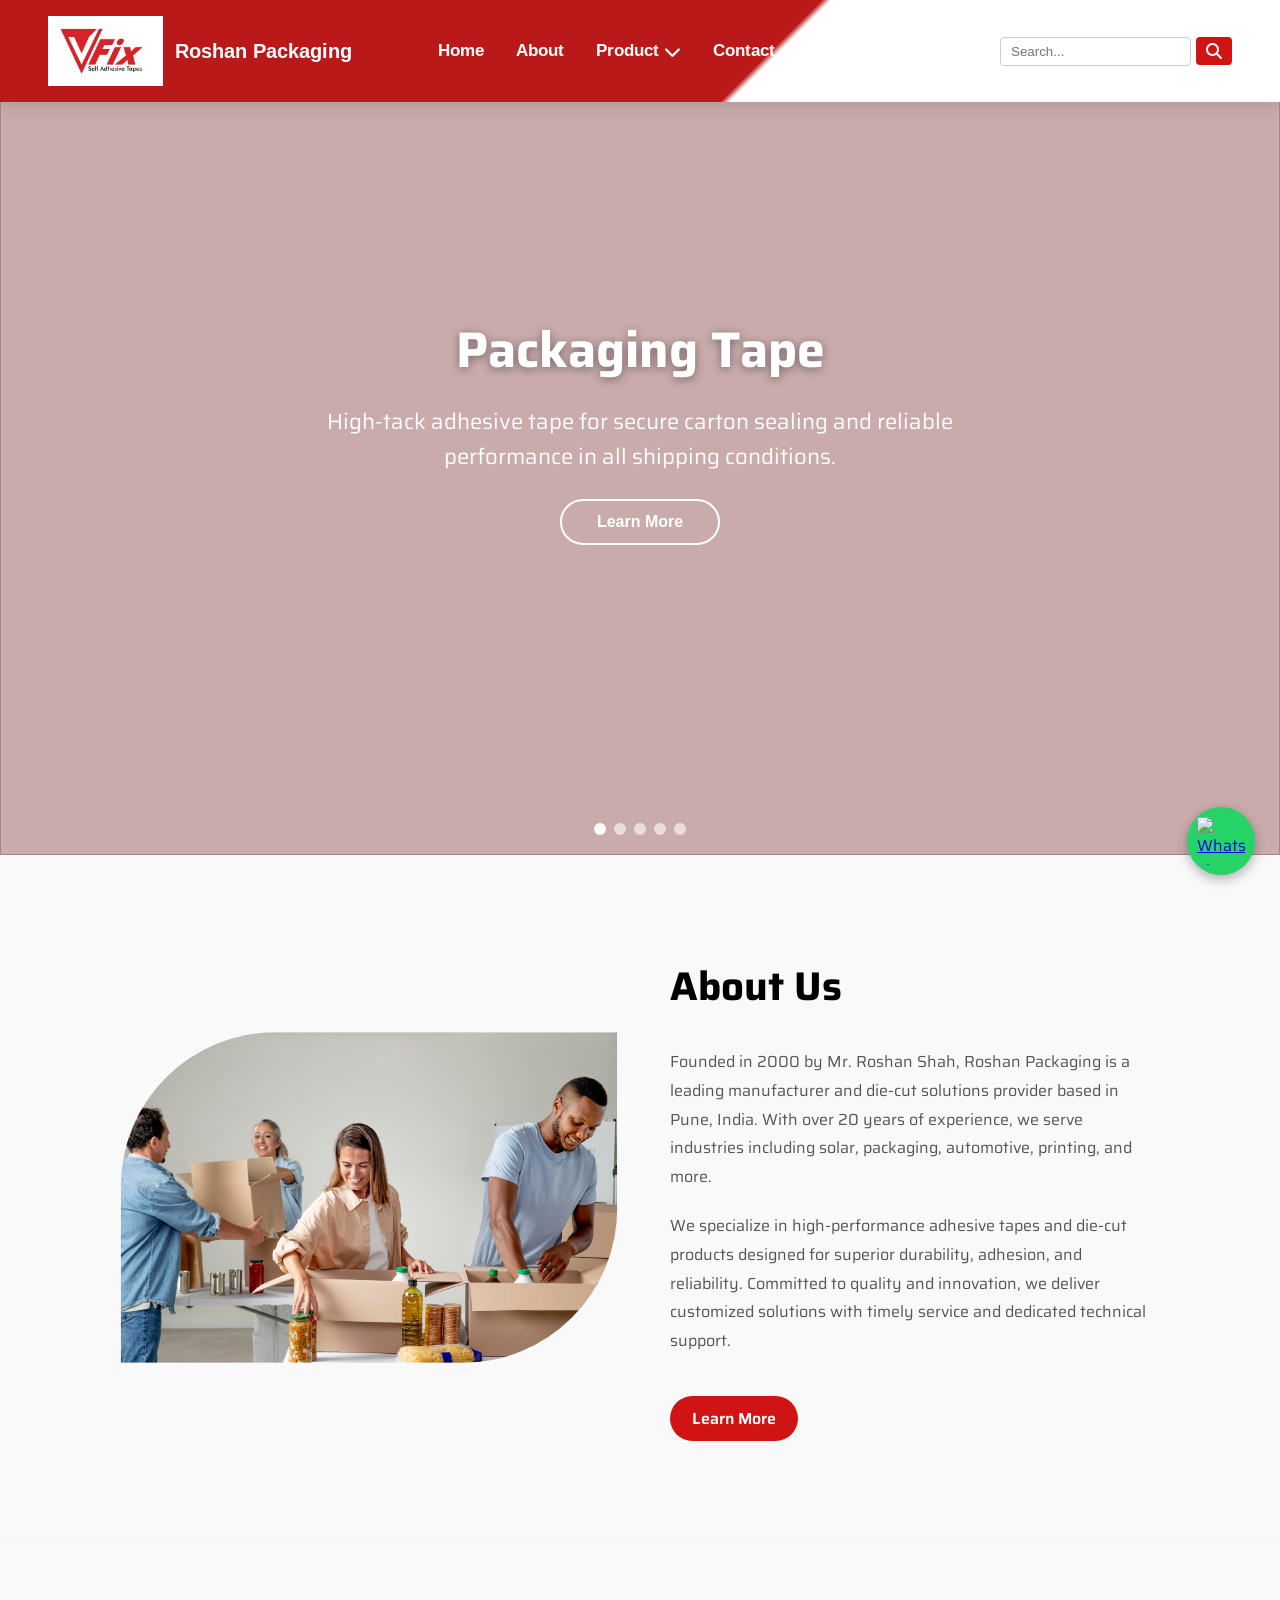
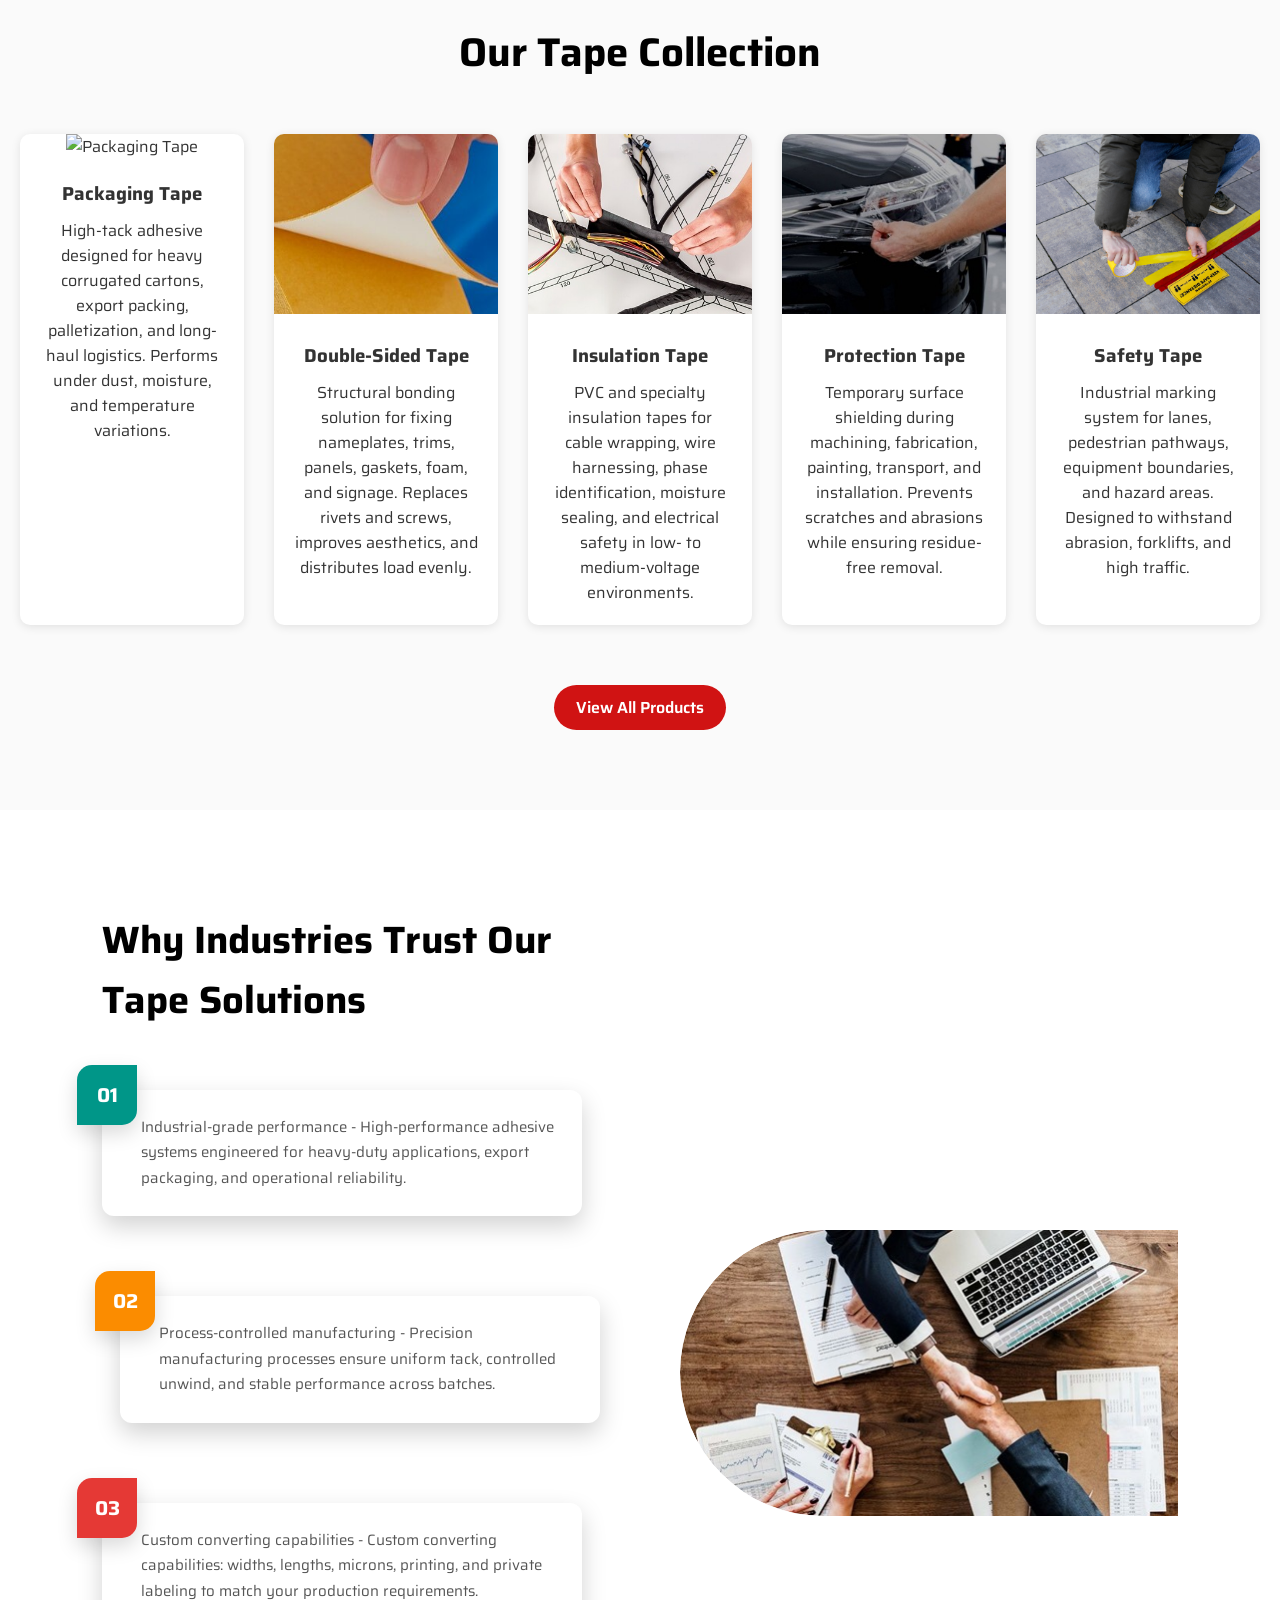
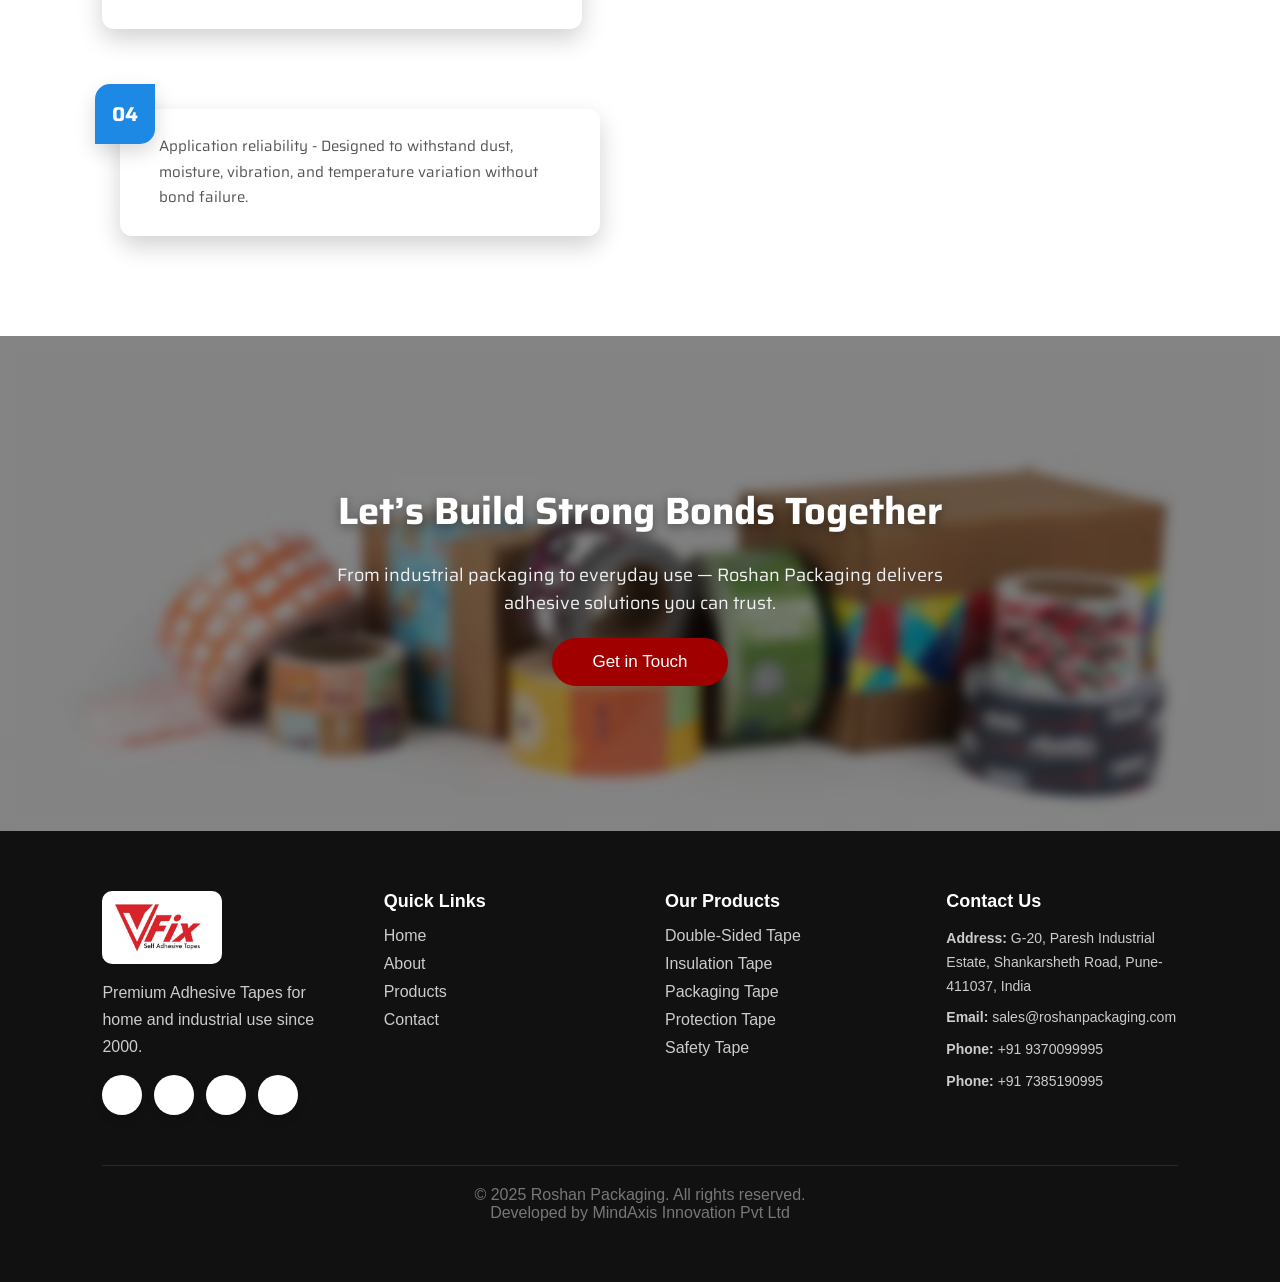
==== index.html @ aae1bf45 "Initial commit" ====
<!DOCTYPE html>
<html lang="en">

<head>
  <meta charset="UTF-8">
  <meta name="viewport" content="width=device-width, initial-scale=1.0">
  <title>Roshan Packaging - Premium Adhesive Solutions</title>
  <link rel="icon" type="image/x-icon" href="videos/logo.jpg">
  <script src="https://unpkg.com/feather-icons"></script>
  <link rel="stylesheet" href="https://cdnjs.cloudflare.com/ajax/libs/font-awesome/6.4.0/css/all.min.css" />
  <link rel="stylesheet" href="navbar.css">
  <link rel="stylesheet" href="style.css">
  <link
    href="https://fonts.googleapis.com/css2?family=Arimo:wght@400;600;700&family=Saira:wght@400;500;600;700&display=swap"
    rel="stylesheet">

</head>

<body>

  <!-- Hero Section -->
  <div class="hero-slider">
    <!-- Slide 1 -->
  <div class="slide active">
    <img src="videos/packaging.jpg" alt="">
    <div class="hero-content">
      <h2>Packaging Tape</h2>
      <p>High-tack adhesive tape for secure carton sealing and reliable performance in all shipping conditions.</p>
      <div class="hero-buttons">
        <a href="products.html?category=packaging"><button class="btn-outline">Learn More</button></a>
      </div>
    </div>
  </div>

  <!-- Slide 2 -->
  <div class="slide">
    <img src="videos/double.jpg" alt="">
    <div class="hero-content">
      <h2>Double-Sided Tape</h2>
      <p>Strong double-sided tape for secure bonding of panels, trims, and signage without screws or rivets.</p>
      <div class="hero-buttons">
        <a href="products.html?category=double"><button class="btn-outline">View Products</button></a>
      </div>
    </div>
  </div>

  <!-- Slide 3 -->
  <div class="slide">
    <img src="videos/insulation_tape.jpeg" alt="">
    <div class="hero-content">
      <h2>Insulation Tape</h2>
      <p>Reliable insulation tape for cable protection, moisture sealing, and electrical safety applications.</p>
      <div class="hero-buttons">
        <a href="products.html?category=insulation"><button class="btn-outline">Explore</button></a>
      </div>
    </div>
  </div>

  <!-- Slide 4 -->
  <div class="slide">
    <img src="videos/protection_tape.jpeg" alt="">
    <div class="hero-content">
      <h2>Protection Tape</h2>
      <p>Protective tape that prevents scratches during manufacturing, transport, and installation with clean removal.</p>
      <div class="hero-buttons">
        <a href="products.html?category=protection"><button class="btn-outline">Discover More</button></a>
      </div>
    </div>
  </div>

  <!-- Slide 5 -->
  <div class="slide">
    <img src="videos/safty.jpg" alt="">
    <div class="hero-content">
      <h2>Safety Tape</h2>
      <p>Durable floor marking tape for lanes and hazard zones, built to withstand heavy industrial traffic.</p>
      <div class="hero-buttons">
        <a href="products.html?category=safety"><button class="btn-outline">Discover More</button></a>
      </div>
    </div>
  </div>

    <div class="overlay"></div>


  <!-- Navbar -->
  <nav class="navbar">
    <div class="container">
      <!-- Brand Logo -->
      <a href="index.html" class="brand">
        <img src="videos/logo.jpg" alt="Roshan Packaging Logo" class="brand-logo">
        <span class="brand-text">Roshan Packaging</span>
      </a>

      <!-- Hamburger Icon (Mobile Only) -->
      <div class="hamburger" id="hamburger">
        <i class="fas fa-bars"></i>
      </div>

      <!-- Navigation Links -->
      <ul class="nav-links" id="nav-links">
        <li><a href="index.html">Home</a></li>
        <li><a href="about.html">About</a></li>
        <li class="dropdown">
          <a href="products.html" class="dropdown-toggle" id="productToggle">Product <i
              class="fas fa-chevron-down"></i></a>
          <ul class="dropdown-menu">

            <li class="sub-dropdown">
              <a href="products.html?category=double">Double-Sided Tape ▸</a>
              <ul class="sub-menu">
                <li class="sub-sub-dropdown">
                  <a href="#">AFT (Acrylic Foam Tape) ▸</a>
                  <ul class="sub-sub-menu">
                    <li data-subfilter="aft-clear"><a href="product-detail.html?id=14">Clear</a></li>
                    <li data-subfilter="aft-grey"><a href="product-detail.html?id=15">Grey</a></li>
                  </ul>
                </li>

                <li class="sub-sub-dropdown">
                  <a href="#">Foam Tape ▸</a>
                  <ul class="sub-sub-menu">
                    <li data-subfilter="foam-blue-black"><a href="product-detail.html?id=16">Blue Black</a></li>
                    <li data-subfilter="foam-green-black"><a href="product-detail.html?id=17">Green Black</a></li>
                    <li data-subfilter="foam-mirror-mount"><a href="product-detail.html?id=18">Mirror Mount Tape</a>
                    </li>
                    <li data-subfilter="foam-red-black"><a href="product-detail.html?id=19">Red Black</a></li>
                    <li data-subfilter="foam-yellow-white"><a href="product-detail.html?id=20">Yellow White</a></li>
                  </ul>
                </li>

                <li data-subfilter="red-pet"><a href="product-detail.html?id=21">Red Pet Tape</a></li>
                <li data-subfilter="tissue"><a href="product-detail.html?id=22">Tissue Tape</a></li>
                <li data-subfilter="transfer"><a href="product-detail.html?id=23">Transfer Tape</a></li>
              </ul>
            </li>

            <li class="sub-dropdown">
              <a href="products.html?category=packaging">Packaging Tape ▸</a>
              <ul class="sub-menu">
                <li data-subfilter="aluminium-foil"><a href="product-detail.html?id=7">Aluminium Foil</a></li>
                <li class="sub-sub-dropdown">
                  <a href="#">BOPP ▸</a>
                  <ul class="sub-sub-menu">
                    <li data-subfilter="bopp-transparent"><a href="product-detail.html?id=1">Transparent</a></li>
                    <li data-subfilter="bopp-brown"><a href="product-detail.html?id=2">Brown</a></li>
                    <li data-subfilter="bopp-hotmelt"><a href="product-detail.html?id=3">Hot Melt</a></li>
                    <li data-subfilter="bopp-milky"><a href="product-detail.html?id=4">Milky</a></li>
                    <li data-subfilter="bopp-printed"><a href="product-detail.html?id=5">Printed</a></li>
                    <li data-subfilter="bopp-rubber"><a href="product-detail.html?id=6">Rubber Based</a></li>
                  </ul>
                </li>
                <li data-subfilter="cross-filament"><a href="product-detail.html?id=9">Cross Filament</a></li>
                <li data-subfilter="duct-tape"><a href="product-detail.html?id=8">Duct Tape</a></li>
                <li data-subfilter="monofilament"><a href="product-detail.html?id=10">Monofilament</a></li>
                <li data-subfilter="paper-reinforced"><a href="product-detail.html?id=11">Paper Reinforced</a></li>
                <li data-subfilter="pharmacell"><a href="product-detail.html?id=12">Permacel P-254</a></li>
                <li data-subfilter="security"><a href="product-detail.html?id=13">Security</a></li>
              </ul>
            </li>

            <li class="sub-dropdown">
              <a href="products.html?category=tesa">Tesa ▸</a>

              <ul class="sub-menu">
                <li><a href="product-detail.html?id=35">Tesa 2410 BOPP</a></li>
                <li><a href="product-detail.html?id=36">Tesa 4657 00-01</a></li>
                <li><a href="product-detail.html?id=37">Tesa 4848</a></li>
                <li><a href="product-detail.html?id=38">Tesa 4952 MMT</a></li>
                <li><a href="product-detail.html?id=39">Tesa 4965</a></li>
                <li><a href="product-detail.html?id=40">Tesa 4968</a></li>
                <li><a href="product-detail.html?id=41">Tesa 7044 ACX</a></li>
                <li><a href="product-detail.html?id=42">Tesa 7062 ACX</a></li>
                <li><a href="product-detail.html?id=43">Tesa 50551</a></li>
                <li><a href="product-detail.html?id=44">Tesa 51025</a></li>
                <li><a href="product-detail.html?id=45">Tesa 51036</a></li>
              </ul>
            </li>
            
            <li class="sub-dropdown">
              <a href="products.html?category=insulation">Insulation Tape ▸</a>
              <ul class="sub-menu">
                <li data-subfilter="blue-tct"><a href="product-detail.html?id=24">Blue TCT</a></li>
                <li data-subfilter="kapton"><a href="product-detail.html?id=25">Kapton</a></li>
                <li data-subfilter="nitto-923s"><a href="product-detail.html?id=26">Nitto 923S</a></li>
                <li data-subfilter="pvc"><a href="product-detail.html?id=27">PVC</a></li>
                <li data-subfilter="self-amalgamating"><a href="product-detail.html?id=28">Self-Amalgamating Tape</a>
                </li>
              </ul>
            </li>

            <li class="sub-dropdown">
              <a href="products.html?category=protection">Protection Tape ▸</a>
              <ul class="sub-menu">
                <li><a href="product-detail.html?id=29">SPT Blue</a></li>
                <li><a href="product-detail.html?id=30">SPT BW</a></li>
                <li><a href="product-detail.html?id=31">SPT TR</a></li>
              </ul>
            </li>

            <li class="sub-dropdown">
              <a href="products.html?category=safety">Safety Tape ▸</a>
              <ul class="sub-menu">
                <li><a href="product-detail.html?id=32">Anti-Skit</a></li>
                <li><a href="product-detail.html?id=33">Floor Marking</a></li>
                <li><a href="product-detail.html?id=34">Security</a></li>
              </ul>
            </li>
          </ul>

        </li>
        <li><a href="contact.html">Contact</a></li>
      </ul>

      <!-- Search Bar -->
      <div class="nav-search">
        <input type="text" placeholder="Search...">
        <button type="submit"><i class="fas fa-search"></i></button>
      </div>
    </div>
  </nav>

<script>
  const hamburger = document.getElementById('hamburger');
  const navLinks = document.getElementById('nav-links');

  hamburger.addEventListener('click', () => {
    navLinks.classList.toggle('open');
    hamburger.classList.toggle('active');
  });

  const productToggle = document.getElementById('productToggle');
  const dropdown = productToggle.parentElement;

  // ONLY Product toggle should open dropdown in mobile
  productToggle.addEventListener('click', (e) => {
    if (window.innerWidth <= 768) {
      e.preventDefault();
      dropdown.classList.toggle('open');
    }
  });

  // ❌ DO NOT block category links
  // So REMOVE this old preventDefault logic completely
</script>
<script>
  function removeMobileArrows() {
    if (window.innerWidth <= 768) {
      document.querySelectorAll('.sub-dropdown > a').forEach(link => {
        link.innerHTML = link.innerHTML.replace(' ▸', '');
      });
    }
  }

  // Run on load
  removeMobileArrows();

  // Run on resize (orientation change etc.)
  window.addEventListener('resize', removeMobileArrows);
</script>


    <!-- Slider Indicators -->
    <div class="slider-indicators">
      <button class="indicator active" data-slide="0"></button>
      <button class="indicator" data-slide="1"></button>
      <button class="indicator" data-slide="2"></button>
      <button class="indicator" data-slide="3"></button>
      <button class="indicator" data-slide="4"></button>
    </div>
  </div>



  <!-- ABOUT US SECTION -->
  <section class="about-us">
    <div class="about-container">
      <!-- Image on the left -->
      <div class="about-image">
        <img src="images/abouthome.jpg" alt="Roshan Packaging">
      </div>

      <!-- Text content on the right -->
      <div class="about-text">
        <h2>About Us</h2>
        <p>
          Founded in 2000 by Mr. Roshan Shah, Roshan Packaging is a leading manufacturer and die-cut solutions provider
          based in Pune, India. With over 20 years of experience, we serve industries including solar, packaging,
          automotive, printing, and more.
        </p>
        <p>
          We specialize in high-performance adhesive tapes and die-cut products designed for superior durability,
          adhesion, and reliability. Committed to quality and innovation, we deliver customized solutions with timely
          service and dedicated technical support.
        </p>


        <!-- Learn More Button -->
        <a href="about.html" class="btn-learn-more">Learn More</a>
      </div>
    </div>
  </section>


  <!-- Products -->
  <section class="products-home">
    <h2>Our Tape Collection</h2>

    <div class="product-grid-home" id="productCarousel">
      <div class="product-card">
        <img src="videos/packaging.jpg" alt="Packaging Tape">
        <div class="card-body">
          <h3>Packaging Tape</h3>
          <p>High-tack adhesive designed for heavy corrugated cartons, export packing, palletization, and long-haul
            logistics. Performs under dust, moisture, and temperature variations.</p>
        </div>
      </div>
      <div class="product-card">
        <img src="videos/double.jpg" alt="Double-Sided Tape">
        <div class="card-body">
          <h3>Double-Sided Tape</h3>
          <p>Structural bonding solution for fixing nameplates, trims, panels, gaskets, foam, and signage. Replaces
            rivets and screws, improves aesthetics, and distributes load evenly.</p>
        </div>
      </div>
      <div class="product-card">
        <img src="videos/insulation.png" alt="Masking Tape">
        <div class="card-body">
          <h3>Insulation Tape</h3>
          <p>PVC and specialty insulation tapes for cable wrapping, wire harnessing, phase identification, moisture
            sealing, and electrical safety in low- to medium-voltage environments.</p>
        </div>
      </div>
      <div class="product-card">
        <img src="videos/protection.png" alt="Electrical Tape">
        <div class="card-body">
          <h3>Protection Tape</h3>
          <p>Temporary surface shielding during machining, fabrication, painting, transport, and installation. Prevents
            scratches and abrasions while ensuring residue-free removal.</p>
        </div>
      </div>
      <div class="product-card">
        <img src="videos/safty.jpg" alt="Safety Tape">
        <div class="card-body">
          <h3>Safety Tape</h3>
          <p>Industrial marking system for lanes, pedestrian pathways, equipment boundaries, and hazard areas. Designed
            to withstand abrasion, forklifts, and high traffic.</p>
        </div>
      </div>
    </div>

    <div class="view-all-btn-container">
      <a href="products.html" class="btn-learn-more">View All Products</a>
    </div>
  </section>

  <!-- Why Choose Us -->
  <section class="why-choose-us">
    <div class="content">
      <div class="text-block">
        <h2>Why Industries Trust Our Tape Solutions</h2>

        <div class="reasons">
          <div class="reason">
            <div class="number-box teal">01</div>
            <div class="reason-card">
              <p>Industrial-grade performance - High-performance adhesive systems engineered for heavy-duty
                applications, export packaging, and operational reliability.</p>
            </div>
          </div>

          <div class="reason">
            <div class="number-box orange">02</div>
            <div class="reason-card">
              <p>Process-controlled manufacturing - Precision manufacturing processes ensure uniform tack, controlled
                unwind, and stable performance across batches.</p>
            </div>
          </div>

          <div class="reason">
            <div class="number-box red">03</div>
            <div class="reason-card">
              <p>Custom converting capabilities - Custom converting capabilities: widths, lengths, microns, printing,
                and private labeling to match your production requirements.</p>
            </div>
          </div>

          <div class="reason">
            <div class="number-box blue">04</div>
            <div class="reason-card">
              <p>Application reliability - Designed to withstand dust, moisture, vibration, and temperature variation
                without bond failure.</p>
            </div>
          </div>
        </div>
      </div>

      <div class="image-block">
        <img src="videos/why_choose.png" alt="Tape manufacturing process">
      </div>
    </div>
  </section>



  <!-- CTA -->
  <!-- ABOUT PAGE CTA SECTION -->
  <section class="about-cta">
    <div class="cta-overlay"></div>
    <div class="cta-content">
      <h2>Let’s Build Strong Bonds Together</h2>
      <p>From industrial packaging to everyday use — Roshan Packaging delivers adhesive solutions you can trust.</p>
      <button class="btn-primary">Get in Touch</button>
    </div>
  </section>


  <!-- Footer  -->

  <footer>
    <div class="footer-content">

      <!-- Column 1: Logo & Tagline -->
      <div class="footer-logo">
        <img src="videos/logo.jpg" alt="Roshan Packaging Logo" class="footer-brand-logo">
        <p>Premium Adhesive Tapes for home and industrial use since 2000.</p>
        <div class="footer-social">

          <div class="social-pill-container">
            <a href="#"><i data-feather="facebook"></i></a>
            <a href="#"><i data-feather="twitter"></i></a>
            <a href="#"><i data-feather="instagram"></i></a>
            <a href="#"><i data-feather="linkedin"></i></a>
          </div>
        </div>
      </div>

      <!-- Column 2: Quick Links -->
      <div class="footer-links">
        <h4>Quick Links</h4>
        <ul>
          <li><a href="index.html">Home</a></li>
          <li><a href="about.html">About</a></li>
          <li><a href="products.html">Products</a></li>
          <li><a href="contact.html">Contact</a></li>
        </ul>
      </div>
      <!-- Column 4: Products -->
      <div class="footer-links">
        <h4>Our Products</h4>
        <ul>
          <li><a href="products.html?category=double">Double-Sided Tape</a></li>
          <li><a href="products.html?category=insulation">Insulation Tape</a></li>
          <li><a href="products.html?category=packaging">Packaging Tape</a></li>
          <li><a href="products.html?category=protection">Protection Tape</a></li>
          <li><a href="products.html?category=safety">Safety Tape</a></li>
        </ul>
      </div>
      <!-- Column 3: Contact Info -->
      <div class="footer-contact">
        <h4>Contact Us</h4>
        <p><strong>Address:</strong> G-20, Paresh Industrial Estate, Shankarsheth Road, Pune-411037, India</p>
        <p><strong>Email:</strong> sales@roshanpackaging.com</p>
        <p><strong>Phone:</strong> +91 9370099995 </p>
        <p><strong>Phone:</strong> +91 7385190995</p>
      </div>





    </div>

    <p class="footer-bottom">&copy; 2025 Roshan Packaging. All rights reserved. <br>Developed by <a href="https://mindaxiss.com/">MindAxis Innovation Pvt Ltd</a>
    </p>
  </footer>




  <a href="https://wa.me/7385190995" class="whatsapp-float" target="_blank" title="Chat with us on WhatsApp">
    <img src="https://upload.wikimedia.org/wikipedia/commons/6/6b/WhatsApp.svg" alt="WhatsApp Chat" />
  </a>
  <script>
    feather.replace();
  </script>

  <!-- Automatic Slider Script -->
  <script>
    const slides = document.querySelectorAll('.slide');
    const indicators = document.querySelectorAll('.indicator');
    let currentSlide = 0;
    const totalSlides = slides.length;
    let autoSlideTimer;

    function showSlide(n) {
      // Remove active class from all slides and indicators
      slides.forEach(slide => slide.classList.remove('active'));
      indicators.forEach(indicator => indicator.classList.remove('active'));

      // Add active class to current slide and indicator
      slides[n].classList.add('active');
      indicators[n].classList.add('active');
      currentSlide = n;
    }

    function nextSlide() {
      currentSlide = (currentSlide + 1) % totalSlides;
      showSlide(currentSlide);
    }

    function startAutoSlide() {
      autoSlideTimer = setInterval(nextSlide, 5000); // Change slide every 5 seconds
    }

    function resetAutoSlide() {
      clearInterval(autoSlideTimer);
      startAutoSlide();
    }

    // Add click event to indicators
    indicators.forEach((indicator, index) => {
      indicator.addEventListener('click', () => {
        showSlide(index);
        resetAutoSlide();
      });
    });

    // Start automatic sliding when page loads
    startAutoSlide();
  </script>

  <!-- Products Carousel Script -->
  <script>
    const productCarousel = document.getElementById('productCarousel');
    const prevBtn = document.getElementById('prevBtn');
    const nextBtn = document.getElementById('nextBtn');
    const productCards = document.querySelectorAll('.product-card');
    let carouselPosition = 0;
    const cardWidth = 280; // Approximate card width (250px + 30px gap)
    const gapSize = 30;

    function updateCarouselPosition() {
      productCarousel.style.transform = `translateX(${carouselPosition}px)`;
    }

    function getVisibleCards() {
      // Determine how many cards should be visible based on screen width
      if (window.innerWidth <= 480) {
        return 1;
      } else if (window.innerWidth <= 768) {
        return 2;
      } else if (window.innerWidth <= 1024) {
        return 3;
      } else {
        return 4;
      }
    }

    function getMaxScroll() {
      const visibleCards = getVisibleCards();
      const totalCards = productCards.length;
      const maxDistance = -(totalCards - visibleCards) * (cardWidth + gapSize);
      return maxDistance;
    }

    prevBtn.addEventListener('click', () => {
      const maxScroll = getMaxScroll();
      carouselPosition = Math.min(carouselPosition + (cardWidth + gapSize), 0);
      updateCarouselPosition();
    });

    nextBtn.addEventListener('click', () => {
      const maxScroll = getMaxScroll();
      carouselPosition = Math.max(carouselPosition - (cardWidth + gapSize), maxScroll);
      updateCarouselPosition();
    });

    // Handle window resize
    window.addEventListener('resize', () => {
      carouselPosition = 0;
      updateCarouselPosition();
    });
  </script>

  <!-- Product Data and Search Scripts -->
  <script src="product-data.js"></script>
  <script src="search.js"></script>

</body>

</html>
---- navbar.css ----
/* NAVBAR */
.navbar {
  position: sticky;
  top: 0;
  background-color: #fff;
  padding: 1rem 3rem;
  box-shadow: 0 5px 15px rgba(0,0,0,0.1);
  z-index: 1000;
  border-radius: 0;
  width: 100%;
}

/* Container */
.navbar .container {
  display: flex;
  justify-content: center;
  align-items: center;
  gap: 4rem;
}

/* Brand Image */
.navbar .brand-logo {
  height: 50px;
  width: auto;
}

/* Links */
.navbar .nav-links {
  list-style: none;
  display: flex;
  gap: 2rem;
}

.navbar .nav-links li a {
  text-decoration: none;
  color: #000;
  font-weight: 600;
  transition: color 0.3s ease;
}

.navbar .nav-links li a:hover {
  color: #e07b17;
}

/* Products Dropdown */
.products-dropdown {
  position: relative;
}

.products-dropdown .dropdown-menu {
  display: none;
  position: absolute;
  top: 100%;
  left: 0;
  background: #fff;
  list-style: none;
  padding: 15px 0;
  margin: 8px 0 0 0;
  border-radius: 8px;
  box-shadow: 0 8px 20px rgba(0,0,0,0.15);
  min-width: 220px;
  z-index: 1001;
}

.products-dropdown:hover .dropdown-menu {
  display: block;
  animation: slideDown 0.3s ease;
}

.products-dropdown .dropdown-menu li {
  padding: 0;
  margin: 0;
}

.products-dropdown .dropdown-menu li a {
  display: block;
  padding: 12px 20px;
  color: #333;
  text-decoration: none;
  font-weight: 500;
  font-size: 0.95rem;
  transition: all 0.3s ease;
}

.products-dropdown .dropdown-menu li a:hover {
  background-color: #ffe8e8;
  color: #e07b17;
  padding-left: 25px;
}

@keyframes slideDown {
  from {
    opacity: 0;
    transform: translateY(-10px);
  }
  to {
    opacity: 1;
    transform: translateY(0);
  }
}

/* Search Suggestions */
.nav-search {
  position: relative;
}

.search-suggestions {
  position: fixed !important;
  background: #fff;
  border: 1px solid #ddd;
  border-radius: 8px;
  max-height: 400px;
  overflow-y: auto;
  overflow: visible !important;
  display: none;
  z-index: 10001 !important;
  box-shadow: 0 8px 20px rgba(0,0,0,0.15);
  visibility: visible !important;
}

.suggestion-item {
  padding: 12px 16px;
  cursor: pointer;
  border-bottom: 1px solid #f0f0f0;
  transition: background-color 0.2s ease;
}

.suggestion-item:hover {
  background-color: #ffe8e8;
}

.suggestion-item:last-child {
  border-bottom: none;
}

.suggestion-content {
  display: flex;
  flex-direction: column;
  gap: 4px;
}

.suggestion-name {
  font-weight: 600;
  color: #333;
  font-size: 0.95rem;
}

.suggestion-category {
  font-size: 0.85rem;
  color: #999;
}

.suggestion-item.no-results {
  text-align: center;
  color: #999;
  cursor: default;
}

.suggestion-item.no-results:hover {
  background-color: #fff;
}

/* Mobile */
@media (max-width: 768px) {
  .navbar {
    padding: 1rem 1rem;
  }

  .navbar .container {
    justify-content: space-between;
    align-items: center;
  }

  .navbar .brand {
    margin-right: auto;
  }

  .navbar .brand-logo {
    height: 50px;
  }

  .navbar .nav-links {
    flex-direction: column;
    gap: 1rem;
  }

  .search-suggestions {
    max-height: 300px;
  }
}
---- style.css ----
/* NAVBAR BASE */
/* Navbar */
.navbar {
  position: fixed;
  top: 0;
  left: 0;
  width: 100%;
  background-color: #fff;
  padding: 1rem 3rem;
  box-shadow: 0 5px 15px rgba(0,0,0,0.1);
  z-index: 1000;
 font-family: "Arimo", sans-serif;
}
.navbar::before {
  content: "";
  position: absolute;
  left: 0;
  top: 0;
  width: 65%;
  height: 100%;
  background: linear-gradient(
    135deg, 
    rgba(179, 0, 0, 0.9) 88%, 
    rgba(179, 0, 0, 0) 89%
  );
  z-index: -1;
}

/* Reset */
* {
    margin: 0;
    padding: 0;
    box-sizing: border-box;
}

body {
     font-family: "Saira", sans-serif; 
    color: #333;
    background-color: #f5f5f5;
}/* NAVBAR BASE */
/* Navbar */
.navbar {
  position: fixed;
  top: 0;
  left: 0;
  width: 100%;
  background-color: #fff;
  padding: 1rem 3rem;
  box-shadow: 0 5px 15px rgba(0,0,0,0.1);
  z-index: 1000;
  font-family: "Arimo", sans-serif;
}
.navbar::before {
  content: "";
  position: absolute;
  left: 0;
  top: 0;
  width: 65%;
  height: 100%;
  background: linear-gradient(135deg, rgba(179, 0, 0, 0.9) 88%, rgba(179, 0, 0, 0) 89%);
  z-index: -1;
}

/* Navbar container */
.navbar .container {
  display: flex;
  justify-content: space-between;
  align-items: center;
  max-width: 100%;
  margin: 0;
  flex-wrap: wrap;
}

/* Brand */
.navbar .brand {
  display: flex;
  align-items: center;
  gap: 12px;
  text-decoration: none;
  color: #333;
}

/* Brand logo */
.navbar .brand-logo {
  height: 70px;
  width: auto;
}

/* Brand text */
.navbar .brand-text {
  font-size: 20px;
  font-weight: 700;
  color: #fff;
  white-space: nowrap;
}

/* Nav Links */
.navbar .nav-links {
  list-style: none;
  display: flex;
  justify-content: flex-start;
  flex: 0;
  gap: 2rem;
  margin-right: 140px;
  transition: all 0.4s ease;
}

.navbar .nav-links li a {
  text-decoration: none;
  color: #fff;
  font-weight: 700;
  font-size: 17px;
  transition: color 0.3s ease;
}

.navbar .nav-links li a:hover {
  color: #e07b17;
}

/* Search Bar */
.nav-search {
  display: flex;
  align-items: center;
  gap: 5px;
}

.nav-search input {
  padding: 6px 10px;
  border: 1px solid #ccc;
  border-radius: 4px;
  outline: none;
}

.nav-search button {
  display: flex;
  align-items: center;
  justify-content: center;
  background-color: #d01313;
  color: #fff;
  border: none;
  padding: 6px 10px;
  border-radius: 4px;
  cursor: pointer;
  transition: background 0.3s ease;
}

.nav-search button i {
  font-size: 16px;
  line-height: 1;
}

.nav-search button:hover {
  background-color: #a50e0e;
}

/* -------------------- MOBILE VIEW -------------------- */
/* --- FIX HAMBURGER VISIBILITY AND LAYERING --- */
@media (max-width: 768px) {
  /* Brand responsive */
  .navbar .brand {
    flex-direction: column;
    gap: 6px;
    align-items: flex-start;
    margin-right: auto;
  }

  .navbar .brand-logo {
    height: 50px;
  }

  .navbar .brand-text {
    font-size: 16px;
  }

  /* Make sure hamburger is above the red overlay */
/* --- FIX HAMBURGER VISIBILITY --- */
  .hamburger {
    display: flex !important;
    align-items: center;
    justify-content: center;
    position: fixed;
    top: 25px;
    right: 25px;
    width: 40px;
    height: 40px;
    font-size: 30px;
    color: #333;
    z-index: 9999;
    cursor: pointer;
    background: transparent;
    border: none;
    padding: 0;
  }

  .hamburger i {
    color: #333;
  }

  .navbar .nav-links {
    position: fixed;
    top: 0;
    right: -100%;
    height: 100vh;
    width: 260px;
    background: rgba(179, 0, 0, 0.97);
    display: flex;
    flex-direction: column;
    justify-content: flex-start;
    align-items: center;
    gap: 1.5rem;
    margin: 0;
    transition: right 0.4s ease-in-out;
    z-index: 2500;
    padding-top: 100px;
  }

  .navbar .nav-links.open {
    right: 0;
  }



  /* Fix container layout */
  .navbar .container {
    justify-content: space-between;
    align-items: center;
  }



  .nav-links li a {
    color: #fff;
    font-size: 18px;
  }

  .nav-search {
    display: none;
  }

  /* Change icon to close (X) when active */
  .hamburger.active i::before {
    content: "\f00d";
    font-family: "Font Awesome 5 Free";
    font-weight: 900;
  }
}

/* Hide hamburger in desktop */
.hamburger {
  display: none;
}

/* ------------------- DROPDOWN MENU ------------------- */
.dropdown {
  position: relative;
}

.dropdown-toggle {
  display: flex;
  align-items: center;
  gap: 5px;
}

.dropdown-menu {
  position: absolute;
  top: 100%;
  left: 0;
  background: #fff;
  border-radius: 5px;
  box-shadow: 0 5px 15px rgba(0,0,0,0.1);
  list-style: none;
  min-width: 220px;
  display: none;
  flex-direction: column;
  padding: 10px 0;
  z-index: 3000;
}

.dropdown-menu li {
  width: 100%;
}

.dropdown-menu li a {
  color: #333 !important;
  text-decoration: none;
  display: block;
  padding: 10px 20px;
  transition: background 0.3s ease;
}

.dropdown-menu li a:hover {
  background: rgba(179, 0, 0, 0.1);
  color: #d01313 !important;
}

/* Show dropdown on hover - desktop only */
@media (min-width: 769px) {
  .dropdown:hover .dropdown-menu {
    display: flex;
  }
}

/* --- MOBILE DROPDOWN --- */
@media (max-width: 768px) {
  .dropdown-menu {
    position: static;
    background: none;
    box-shadow: none;
    padding: 0;
    display: none;
    align-items: center;
    flex-direction: column;
  }

  .dropdown.open .dropdown-menu {
    display: flex;
  }

  .dropdown-menu li a {
    color: #fff !important;
    padding: 8px 0;
    text-align: center;
  }

  .dropdown-toggle i {
    margin-left: 6px;
  }

   .dropdown {
    width: 100%;
    text-align: center;
  }

  .dropdown-toggle {
    justify-content: center;
  }
}

/* -------- Desktop Sub Dropdown -------- */
@media (min-width: 769px) {

  .sub-dropdown {
    position: relative;
  }

  .sub-menu {
    position: absolute;
    top: 0;
    left: 100%;
    background: #fff;
    list-style: none;
    min-width: 200px;
    display: none;
    padding: 10px 0;
    box-shadow: 0 5px 15px rgba(0,0,0,0.1);
  }

  .sub-menu li a {
    color: #333 !important;
    padding: 10px 20px;
    display: block;
  }

  .sub-menu li a:hover {
    background: rgba(179,0,0,0.1);
    color: #d01313 !important;
  }

  .sub-dropdown:hover .sub-menu {
    display: block;
  }
}

/* -------- Third Level Dropdown -------- */
@media (min-width: 769px) {

  .sub-sub-dropdown {
    position: relative;
  }

  .sub-sub-menu {
    position: absolute;
    top: 0;
    left: 100%;
    background: #fff;
    list-style: none;
    min-width: 200px;
    display: none;
    padding: 10px 0;
    box-shadow: 0 5px 15px rgba(0,0,0,0.1);
  }

  .sub-sub-dropdown:hover .sub-sub-menu {
    display: block;
  }

  .sub-sub-menu li a {
    padding: 10px 20px;
    display: block;
    color: #333 !important;
  }

  .sub-sub-menu li a:hover {
    background: rgba(179,0,0,0.1);
    color: #d01313 !important;
  }
}

/* ================= MOBILE PRODUCT MENU FIX ================= */
@media (max-width: 768px) {

  /* Hide all inner sub menus in mobile */
  .dropdown-menu .sub-menu,
  .dropdown-menu .sub-sub-menu {
    display: none !important;
  }

  /* Hide arrows ▸ in mobile */
  .dropdown-menu a {
    pointer-events: auto;
  }

  .dropdown-menu a::after {
    display: none !important;
  }

  /* Make Product main categories clean list */
  .dropdown-menu > .sub-dropdown > a {
    font-size: 18px;
    font-weight: 600;
    padding: 10px 0;
  }

  /* Remove extra spacing */
  .dropdown-menu {
    gap: 0;
  }
}






body {
  margin: 0;
  font-family: "Saira", sans-serif;
  color: #333;
}

/* HERO SECTION */
.hero-slider {
  position: relative;
  height: 100vh;
  overflow: hidden;
}
.slide {
  position: absolute;
  inset: 0;
  opacity: 0;
  transition: opacity 1s ease;
}

.slide.active {
  opacity: 1;
}

.slide img {
  width: 100%;
  height: 100%;
  object-fit: cover;
}
.overlay {
  position: absolute;
  inset: 0;
  background: rgba(100, 0, 0, 0.3);
}


/* HERO CONTENT */
.hero-content {
  position: absolute;
  inset: 0;
  z-index: 5;
  display: flex;
  flex-direction: column;
  align-items: center;
  justify-content: center;
  text-align: center;
  color: white;
}
.hero-content h2 {
  font-size: 50px;
  margin-bottom: 15px;
  text-shadow: 0 2px 10px rgba(0,0,0,0.4);
}
.hero-content p {
  font-size: 22px;
  max-width: 700px;
  margin-bottom: 25px;
}

.hero-buttons button {
  margin: 0 10px;
  padding: 12px 35px;
  border-radius: 30px;
  font-size: 16px;
  font-weight: bold;
  cursor: pointer;
  transition: 0.3s;
}
.btn-primary {
  background: white;
  color: #a00000;
  border: none;
}
.btn-primary:hover { background: #ffe5e5; }
.btn-outline {
  background: transparent;
  border: 2px solid white;
  color: white;
}
.btn-outline:hover {
  background: white;
  color: #a00000;
}

/* SLIDER INDICATORS */
.slider-indicators {
  position: absolute;
  bottom: 20px;
  left: 50%;
  transform: translateX(-50%);
  display: flex;
  gap: 8px;
  z-index: 5;
}
.indicator {
  width: 12px;
  height: 12px;
  background: rgba(255,255,255,0.6);
  border-radius: 50%;
  border: none;
  cursor: pointer;
  transition: 0.3s;
}
.indicator.active,
.indicator:hover {
  background: white;
}

/* =====================================
        RESPONSIVE MEDIA QUERIES
===================================== */

/* Extra small devices (phones, portrait) */
@media (max-width: 320px) {
  .hero-slider {
    height: 70vh;
  }

  .hero-content h2 {
    font-size: 20px;
  }

  .hero-content p {
    font-size: 12px;
    line-height: 1.4;
  }

  .hero-buttons button {
    padding: 8px 20px;
    font-size: 12px;
    margin: 5px;
  }
}

/* Small devices (phones) */
@media (max-width: 480px) {
  .hero-slider {
    height: 75vh;
  }

  .hero-content h2 {
    font-size: 24px;
  }

  .hero-content p {
    font-size: 14px;
    max-width: 90%;
  }

  .hero-buttons button {
    padding: 10px 24px;
    font-size: 13px;
  }
}

/* Medium devices (phones) */
@media (max-width: 576px) {
  .hero-slider {
    height: 80vh;
  }

  .hero-content h2 {
    font-size: 28px;
  }

  .hero-content p {
    font-size: 15px;
  }
}

/* Large phones */
@media (max-width: 768px) {
  .hero-slider {
    height: 85vh;
  }

  .hero-content {
    padding: 0 1rem;
  }

  .hero-content h2 {
    font-size: 30px;
  }

  .hero-content p {
    font-size: 16px;
  }

  .hero-buttons button {
    padding: 10px 28px;
    font-size: 14px;
  }
}

/* Tablets (portrait + landscape) */
@media (max-width: 992px) {
  .hero-content h2 {
    font-size: 36px;
  }

  .hero-content p {
    font-size: 18px;
  }
}

/* Medium desktops */
@media screen and (max-width: 1152px) {
  .hero-content h2 {
    font-size: 34px;
  }

  .hero-content p {
    font-size: 20px;
  }
}

/* Large desktops */
@media screen and (max-width: 1440px) {
  .hero-slider {
    height: 95vh;
  }
}



/* ABOUT US SECTION */
.about-us {
  padding: 100px 8%;
  background: #f9f9f9;
  
}

.about-container {
  display: flex;
  align-items: center;
  justify-content: space-between;
  gap: 60px;
  flex-wrap: wrap;
}

.about-image {
  flex: 1;
  min-width: 400px;
  max-width: 550px;
  display: flex;
  align-items: center;
  justify-content: center;
  overflow: visible;
}

.about-image img {
  width: 100%;
  height: 100%;
  object-fit: cover;
  border-radius: 150px 0px 150px 0px; /* Top-left & Bottom-right rounded */
  transform: scale(1.03);
}




.about-text {
  flex: 1;
  min-width: 400px;
  display: flex;
  flex-direction: column;
  justify-content: center;
}

.about-text h2 {
  font-size: 40px;
  color: #000;
  margin-bottom: 30px;
}

.about-text p {
  font-size: 16px;
  line-height: 1.8;
  color: #555;
  margin-bottom: 20px;
}

/* Responsive */
@media (max-width: 992px) {
  .about-container {
    flex-direction: column;
    text-align: center;
  }
  .about-image, .about-text {
    min-width: 100%;
  }
  .about-text h2 {
    font-size: 32px;
  }
}
/* Learn More Button */
/* Learn More Button */
.btn-learn-more {
  display: inline-block;
  background-color: #d01313;
  color: #fff;
  padding: 10px 22px;   /* reduced width */
  border-radius: 30px;
  text-decoration: none;
  font-weight: 600;
  font-size: 16px;
  transition: all 0.3s ease;
  margin-top: 20px;
  align-self: flex-start;   /* ensures left alignment in flex containers */
}

.btn-learn-more:hover {
  background-color: #a50e0e;
  transform: translateY(-2px);
}

/* ============================== */
/* 📱 RESPONSIVE MEDIA QUERIES   */
/* ============================== */

/* Extra small devices (phones, portrait) */
@media (max-width: 320px) {
  .about-us {
    padding: 50px 5%;
  }

  .about-container {
    flex-direction: column;
    text-align: left;
    gap: 30px;
  }

  .about-text h2 {
    font-size: 22px;
  }

  .about-text p {
    font-size: 13px;
  }

  .about-image img {
    width: 90%;
    border-radius: 80px 0px 80px 0px;
  }

  .btn-learn-more {
    font-size: 13px;
    padding: 8px 18px;
  }
}

/* Small devices (phones) */
@media (max-width: 480px) {
  .about-us {
    padding: 60px 6%;
  }

  .about-container {
    flex-direction: column;
    text-align: left;
    gap: 40px;
  }

  .about-text h2 {
    font-size: 26px;
  }

  .about-text p {
    font-size: 14px;
  }

  .about-image img {
    max-width: 300px;
    border-radius: 100px 0px 100px 0px;
  }

  .btn-learn-more {
    font-size: 14px;
    padding: 9px 20px;
  }
}

/* Medium devices (phones) */
@media (max-width: 576px) {
  .about-us {
    padding: 70px 8%;
  }

  .about-container {
    flex-direction: column;
    text-align: left;
  }

  .about-text h2 {
    font-size: 28px;
  }

  .about-text p {
    font-size: 15px;
  }

  .about-image img {
    max-width: 320px;
  }
}

/* Large phones */
@media (max-width: 768px) {
  .about-container {
    flex-direction: column-reverse;
    text-align: center;
  }

  .about-text {
    text-align: left;
  }

  .about-text h2 {
    font-size: 30px;
  }

  .about-text p {
    font-size: 15px;
  }

  .about-image img {
    max-width: 350px;
  }
}

/* Tablets */
@media (max-width: 992px) {
  .about-container {
    flex-direction: column;
    text-align: center;
  }

  .about-text h2 {
    font-size: 34px;
  }

  .about-image img {
    max-width: 400px;
  }
}

/* Small Desktops */
@media screen and (max-width: 1152px) {
  .about-container {
    gap: 50px;
  }

  .about-text h2 {
    font-size: 36px;
  }
}

/* Large Desktops */
@media screen and (max-width: 1440px) {
  .about-us {
    padding: 100px 10%;
  }
}



/* Why Choose us section */

.why-choose-us {
  padding: 100px 8%;
  background: #fff;
  
}

.content {
  display: flex;
  align-items: center;
  justify-content: space-between;
  flex-wrap: nowrap;
  gap: 80px;
}

.text-block {
  flex: 1;
  min-width: 420px;
  display: flex;
  flex-direction: column;
  justify-content: center;
}

.text-block h2 {
  font-size: 40px;
  color: #000;
  margin-bottom: 60px;
}

.reasons {
  display: flex;
  flex-direction: column;
  gap: 80px;
  position: relative;
}

/* Each reason block */
.reason {
  position: relative;
  max-width: 480px;
}

/* Zig-zag (criss-cross) arrangement */
.reason:nth-child(even) {
  align-self: flex-end;
}

.reason:nth-child(odd) {
  align-self: flex-start;
}

/* Card styling */
.reason-card {
  background: #fff;
  border-radius: 12px;
  padding: 25px 25px 25px 35px;
  box-shadow: 0 10px 25px rgba(0, 0, 0, 0.18);
  position: relative;
  z-index: 1;
  transition: transform 0.3s ease, box-shadow 0.3s ease;
}

.reason-card:hover {
  transform: translateY(-6px);
  box-shadow: 0 15px 30px rgba(0, 0, 0, 0.25);
}

.reason-card p {
  color: #555;
  line-height: 1.7;
  margin: 0;
  font-size: 15px;
  margin-left: 4px;
}

/* Number box */
.number-box {
  position: absolute;
  top: -25px;
  left: -25px;
  font-size: 20px;
  font-weight: 700;
  color: #fff;
  width: 60px;
  height: 60px;
  border-radius: 15px 0 15px 0;
  display: flex;
  align-items: center;
  justify-content: center;
  box-shadow: 0 8px 20px rgba(0, 0, 0, 0.15);
  z-index: 2;
}

/* Color variations */
.number-box.teal { background: #009688; }
.number-box.orange { background: #fb8c00; }
.number-box.red { background: #e53935; }
.number-box.blue { background: #1e88e5; }

/* Image block styling */
.image-block {
  flex: 1;
  min-width: 420px;
  display: flex;
  align-items: center;
  justify-content: center;
  border-radius: 200px 0 0 200px;
  overflow: hidden;
}

.image-block img {
  width: 100%;
  height: auto;
  border-radius: 200px 0 0 200px;
  object-fit: cover;
}

/* Responsive adjustments */
@media (max-width: 992px) {
  .content {
    flex-direction: column;
    align-items: center;
    text-align: center;
  }

  .reasons {
    gap: 50px;
  }

  .reason {
    align-self: center !important;
    max-width: 100%;
  }

  .image-block {
    border-radius: 50px;
    margin-top: 40px;
  }

  .number-box {
    top: -20px;
    left: -20px;
  }
}

/* =========================
   ✅ RESPONSIVE MEDIA QUERIES
========================= */

/* Extra small devices (phones, portrait) */
@media (max-width: 320px) {
  .text-block h2 {
    font-size: 22px;
    margin-bottom: 25px;
  }
  .reason-card {
    padding: 18px 18px 18px 25px;
  }
  .reason-card p {
    font-size: 13px;
  }
  .number-box {
    width: 45px;
    height: 45px;
    font-size: 16px;
    top: -15px;
    left: -15px;
  }
  .image-block {
    border-radius: 30px;
  }
}

/* Small devices (phones) */
@media (max-width: 480px) {
  .content {
    flex-direction: column;
    gap: 40px;
  }
  .text-block h2 {
    font-size: 26px;
    margin-bottom: 30px;
  }
  .reason-card p {
    font-size: 14px;
  }
  .reasons {
    gap: 40px;
  }
  .image-block {
    border-radius: 40px;
  }
}

/* Medium devices (phones) */
@media (max-width: 576px) {
  .content {
    flex-direction: column;
    text-align: center;
  }
  .reason {
    align-self: center !important;
    max-width: 100%;
  }
  .image-block {
    border-radius: 50px;
  }
  .text-block {
    min-width: 100%;
  }
}

/* Large phones */
@media (max-width: 768px) {
  .text-block h2 {
    font-size: 32px;
  }
  .reason-card p {
    font-size: 14px;
  }
  .reasons {
    gap: 50px;
  }
  .content {
    flex-direction: column;
    align-items: center;
    text-align: center;
  }
  .image-block img {
    width: 90%;
  }
}

/* Tablets */
@media (max-width: 992px) {
  .content {
    flex-direction: column;
    align-items: center;
    text-align: center;
  }
  .reasons {
    gap: 50px;
  }
  .reason {
    align-self: center !important;
    max-width: 100%;
  }
  .image-block {
    border-radius: 60px;
    margin-top: 40px;
  }
  .number-box {
    top: -20px;
    left: -20px;
  }
}

/* Small desktops */
@media screen and (max-width: 1152px) {
  .content {
    gap: 60px;
  }
  .text-block h2 {
    font-size: 36px;
  }
}

/* Large desktops */
@media screen and (max-width: 1440px) {
  .text-block h2 {
    font-size: 38px;
  }
}

/* PRODUCTS */
.products-home {
  background: #fafafa;
  padding: 80px 20px;
  text-align: center;
}
.products-home h2 {
  font-size: 40px;
  color: #000;
  margin-bottom: 50px;
}

.product-grid-home {
  display: grid;
  grid-template-columns: repeat(5, 1fr);
  gap: 30px;
  width: 100%;
  max-width: 1400px;
  margin: 0 auto;
}

.view-all-btn-container {
  display: flex;
  justify-content: center;
  margin-top: 40px;
}

/* Responsive Carousel */
@media (max-width: 1024px) {
  .product-grid-home {
    grid-template-columns: repeat(4, 1fr);
  }
}

@media (max-width: 768px) {
  .product-grid-home {
    grid-template-columns: repeat(2, 1fr);
    gap: 20px;
  }
}

@media (max-width: 480px) {
  .product-grid-home {
    grid-template-columns: 1fr;
    gap: 15px;
  }
}

.product-card {
  background: white;
  border-radius: 10px;
  overflow: hidden;
  box-shadow: 0 2px 10px rgba(0,0,0,0.1);
  transition: 0.3s;
}
.product-card:hover {
  transform: translateY(-5px);
  box-shadow: 0 5px 20px rgba(0,0,0,0.2);
}
.product-card img {
  width: 100%;
  height: 180px;
  object-fit: cover;
}
.card-body {
  padding: 20px;
}
.card-body h3 {
  margin-bottom: 10px;
}

/* TESTIMONIALS */

.testimonials {
  background: #fff;
  color: #333;
  padding: 80px 20px;
  text-align: center;
  overflow: hidden;
  position: relative;
}

.testimonials h2 {
  font-size: 40px;
  color: #000;
  margin-bottom: 50px;
  font-weight: 700;
}

.testimonial-slider {
  overflow: hidden;
  width: 100%;
}

.testimonial-track {
  display: flex;
  gap: 20px;
  animation: scrollTestimonials 30s linear infinite;
}

.testimonial {
  background: #a00000;
  color: #fff;
  padding: 25px;
  border-radius: 12px;
  min-width: 300px;
  max-width: 350px;
  flex: 0 0 auto;
  box-shadow: 0 5px 15px rgba(0, 0, 0, 0.2);
  transition: transform 0.3s ease;
}

.testimonial:hover {
  transform: translateY(-5px);
}

.testimonial p {
  font-style: italic;
  margin-bottom: 15px;
}

.testimonial h4 {
  margin: 5px 0 0;
  font-weight: bold;
}

.testimonial span {
  font-size: 14px;
  opacity: 0.9;
}

/* Infinite Scroll Animation */
@keyframes scrollTestimonials {
  0% {
    transform: translateX(0);
  }
  100% {
    transform: translateX(-50%);
  }
}

/* ===============================
   ✅ RESPONSIVE MEDIA QUERIES
=============================== */

/* Extra small devices (phones, portrait) */
@media (max-width: 320px) {
  .testimonials {
    padding: 60px 10px;
  }
  .testimonials h2 {
    font-size: 22px;
    margin-bottom: 30px;
  }
  .testimonial {
    min-width: 240px;
    padding: 20px;
  }
  .testimonial p {
    font-size: 13px;
  }
  .testimonial h4 {
    font-size: 15px;
  }
  .testimonial span {
    font-size: 12px;
  }
}

/* Small devices (phones) */
@media (max-width: 480px) {
  .testimonials h2 {
    font-size: 26px;
  }
  .testimonial {
    min-width: 260px;
    padding: 22px;
  }
  .testimonial p {
    font-size: 14px;
  }
  .testimonial h4 {
    font-size: 16px;
  }
}

/* Medium devices (phones) */
@media (max-width: 576px) {
  .testimonials {
    padding: 70px 15px;
  }
  .testimonials h2 {
    font-size: 28px;
    margin-bottom: 35px;
  }
  .testimonial {
    min-width: 270px;
  }
  .testimonial p {
    font-size: 14px;
  }
}

/* Large phones */
@media (max-width: 768px) {
  .testimonials h2 {
    font-size: 30px;
  }
  .testimonial-track {
    gap: 15px;
    animation: scrollTestimonials 25s linear infinite;
  }
  .testimonial {
    min-width: 280px;
  }
}

/* Tablets */
@media (max-width: 992px) {
  .testimonials {
    padding: 80px 25px;
  }
  .testimonials h2 {
    font-size: 34px;
  }
  .testimonial {
    max-width: 300px;
  }
}

/* Small desktops */
@media screen and (max-width: 1152px) {
  .testimonials h2 {
    font-size: 36px;
  }
}

/* Large desktops */
@media screen and (max-width: 1440px) {
  .testimonials h2 {
    font-size: 38px;
  }
}

/* ABOUT PAGE CTA SECTION */
.about-cta {
  position: relative;
  display: flex;
  flex-direction: column;
  align-items: center;
  justify-content: center;
  text-align: center;
  min-height: 55vh;
  padding: 70px 24px;
  background: url('images/cta.jpeg') no-repeat center center/cover;
  overflow: hidden;
  border-radius: 0;
}

.about-cta .cta-overlay {
  position: absolute;
  inset: 0;
  background: rgba(0, 0, 0, 0.45);
  backdrop-filter: blur(6px);
  z-index: 1;
  pointer-events: none;
}

.cta-content {
  position: relative;
  z-index: 2;
  color: white;
  max-width: 700px;
  padding: 0 20px;
  display: flex;
  flex-direction: column;
  align-items: center;
  gap: 20px;
}

.cta-content h2 {
  font-size: 42px;
  font-weight: 700;
  margin: 0;
  text-shadow: 0 3px 12px rgba(0, 0, 0, 0.4);
}

.cta-content p {
  font-size: 18px;
  margin: 0;
  line-height: 1.6;
  color: #f1f1f1;
}

.about-cta .btn-primary {
  background: #a00000;
  color: white;
  border: none;
  padding: 14px 40px;
  border-radius: 30px;
  font-size: 17px;
  cursor: pointer;
  transition: 0.3s ease;
}

.about-cta .btn-primary:hover {
  background: #c00000;
  transform: translateY(-2px);
}

/* ---------- RESPONSIVENESS ---------- */

/* Extra small devices (less than 360px) */
@media (max-width: 360px) {
  .about-cta {
    min-height: 72vh;
    padding: 50px 16px;
  }
  .cta-content {
    gap: 16px;
  }
  .cta-content h2 {
    font-size: 22px;
  }
  .cta-content p {
    font-size: 13px;
  }
  .about-cta .btn-primary {
    padding: 8px 22px;
    font-size: 13px;
  }
}

/* Small phones (360px–480px) */
@media (max-width: 480px) {
  .about-cta {
    min-height: 70vh;
    padding: 60px 18px;
  }
  .cta-content {
    gap: 16px;
  }
  .cta-content h2 {
    font-size: 26px;
  }
  .cta-content p {
    font-size: 14px;
  }
  .about-cta .btn-primary {
    padding: 10px 26px;
    font-size: 14px;
  }
}

/* Medium phones (481px–576px) */
@media (max-width: 576px) {
  .cta-content {
    max-width: 90%;
  }
  .cta-content h2 {
    font-size: 28px;
  }
  .cta-content p {
    font-size: 15px;
  }
}

/* Large phones (577px–768px) */
@media (max-width: 768px) {
  .about-cta {
    min-height: 65vh;
    padding: 65px 20px;
  }
  .cta-content {
    gap: 18px;
  }
  .cta-content h2 {
    font-size: 32px;
  }
  .cta-content p {
    font-size: 16px;
  }
}

/* Tablets (769px–992px) */
@media (max-width: 992px) {
  .about-cta {
    height: 50vh;
  }
  .cta-content h2 {
    font-size: 34px;
  }
  .cta-content p {
    font-size: 17px;
  }
}

/* Small desktop (993px–1200px) */
@media (max-width: 1200px) {
  .cta-content {
    padding: 0 30px;
  }
  .cta-content h2 {
    font-size: 36px;
  }
}

/* Large desktop (1201px–1440px) */
@media (max-width: 1440px) {
  .cta-content h2 {
    font-size: 38px;
  }
}

/* Ultra-wide screens (above 1440px) */
@media (min-width: 1441px) {
  .about-cta {
    height: 45vh;
  }
  .cta-content h2 {
    font-size: 46px;
  }
  .cta-content p {
    font-size: 19px;
  }
}


/* FOOTER */

footer {
  background: #111;
  color: white;
  padding: 60px 8%;
  font-family: 'Poppins', sans-serif;
}

.footer-content {
  display: grid;
  grid-template-columns: repeat(auto-fit, minmax(220px, 1fr));
  gap: 50px;
  align-items: start;
}

/* Column 1: Logo + tagline */
.footer-logo {
  display: flex;
  flex-direction: column;
  gap: 15px;
}
.footer-brand-logo {
  width: 120px;
  border-radius: 10px;
}
.footer-logo p {
  color: #ccc;
  font-size: 16px;
  line-height: 1.7;
}

/* Quick Links */
.footer-links h4,
.footer-contact h4,
.footer-social h4 {
  color: #fff;
  margin-bottom: 15px;
  font-size: 18px;
}
.footer-links ul {
  list-style: none;
  padding: 0;
}
.footer-links ul li {
  margin-bottom: 10px;
}
.footer-links ul li a {
  color: #ccc;
  text-decoration: none;
  transition: 0.3s;
}
.footer-links ul li a:hover {
  color: #ff4d4d;
}

/* Contact Info */
.footer-contact p {
  color: #ccc;
  font-size: 14px;
  line-height: 1.7;
  margin-bottom: 8px;
}

/* Social Media Icons in White Pills */
.footer-social .social-pill-container {
  display: flex;
  gap: 12px;
  flex-wrap: wrap;
}
.footer-social .social-pill-container a {
  display: inline-flex;
  align-items: center;
  justify-content: center;
  background: white;
  color: #a00000;
  width: 40px;
  height: 40px;
  border-radius: 50px;
  box-shadow: 0 4px 10px rgba(0,0,0,0.15);
  transition: 0.3s;
}
.footer-social .social-pill-container a:hover {
  background: #ff4d4d;
  color: white;
  transform: translateY(-3px);
}
/* Footer Product Grid */
.footer-products h4 {
  margin-bottom: 15px;
  font-size: 18px;
  color: #fff;
}

.product-grid {
  display: grid;
  grid-template-columns: repeat(3, 1fr);
  gap: 12px;
}

.product-grid img {
  width: 100%;
  height: 70px;
  object-fit: cover;
  border-radius: 6px;
  background: #fff;
  padding: 3px;
}

.footer-bottom {
  text-align: center;
  margin-top: 50px;
  color: #777;
  font-size: 16px;
  border-top: 1px solid rgba(255,255,255,0.1);
  padding-top: 20px;
}

.footer-bottom a {
  color: #777;
  font-size: 16px;
  text-decoration: none;
  border-top: none;
}

/* Responsive Footer */
@media (max-width: 768px) {
  .footer-content {
    grid-template-columns: 1fr;
    text-align: center;
  }
  .footer-social .social-pill-container {
    justify-content: center;
  }
}
.whatsapp-float {
  position: fixed;
  bottom: 25px;
  right: 25px;
  background-color: #25d366;
  border-radius: 50%;
  box-shadow: 0 4px 12px rgba(0, 0, 0, 0.3);
  padding: 10px;
  z-index: 1000;
  transition: transform 0.3s ease, box-shadow 0.3s ease;
}

.whatsapp-float img {
  width: 48px;
  height: 48px;
  display: block;
}

.whatsapp-float:hover {
  transform: scale(1.1);
  box-shadow: 0 6px 16px rgba(0, 0, 0, 0.4);
}
@media (max-width: 600px) {
  .whatsapp-float {
    bottom: 15px;
    right: 15px;
    padding: 8px;
  }
  .whatsapp-float img {
    width: 42px;
    height: 42px;
  }
}


/* --- Responsive Adjustments --- */

/* Medium devices (Tablets) */
@media (max-width: 992px) {
  .footer-content {
    grid-template-columns: repeat(2, 1fr);
    gap: 30px;
  }
}

/* Small devices (Mobiles) */
@media (max-width: 768px) {
  .footer-content {
    grid-template-columns: 1fr;
    text-align: left; /* left align for mobile */
  }

  .footer-logo,
  .footer-links,
  .footer-contact {
    text-align: left;
  }

  .footer-social .social-pill-container {
    justify-content: flex-start;
  }
}

/* Extra Small Devices (Phones under 480px) */
@media (max-width: 480px) {
  footer {
    padding: 40px 6%;
  }

  .footer-brand-logo {
    width: 100px;
  }

  .footer-links h4,
  .footer-contact h4 {
    font-size: 18px;
  }

  .footer-links ul li a,
  .footer-contact p {
    font-size: 16px;
  }

  .whatsapp-float {
    bottom: 15px;
    right: 15px;
    padding: 8px;
  }

  .whatsapp-float img {
    width: 40px;
    height: 40px;
  }
}

/* =======================================================
   🔧 UNIVERSAL FIX: Remove unwanted horizontal scrollbars
   Works for all sections & all screen sizes
======================================================= */

/* Prevent body from scrolling horizontally */
html, body {
  width: 100%;
  overflow-x: hidden;  /* ✅ No horizontal scrollbar anywhere */
}
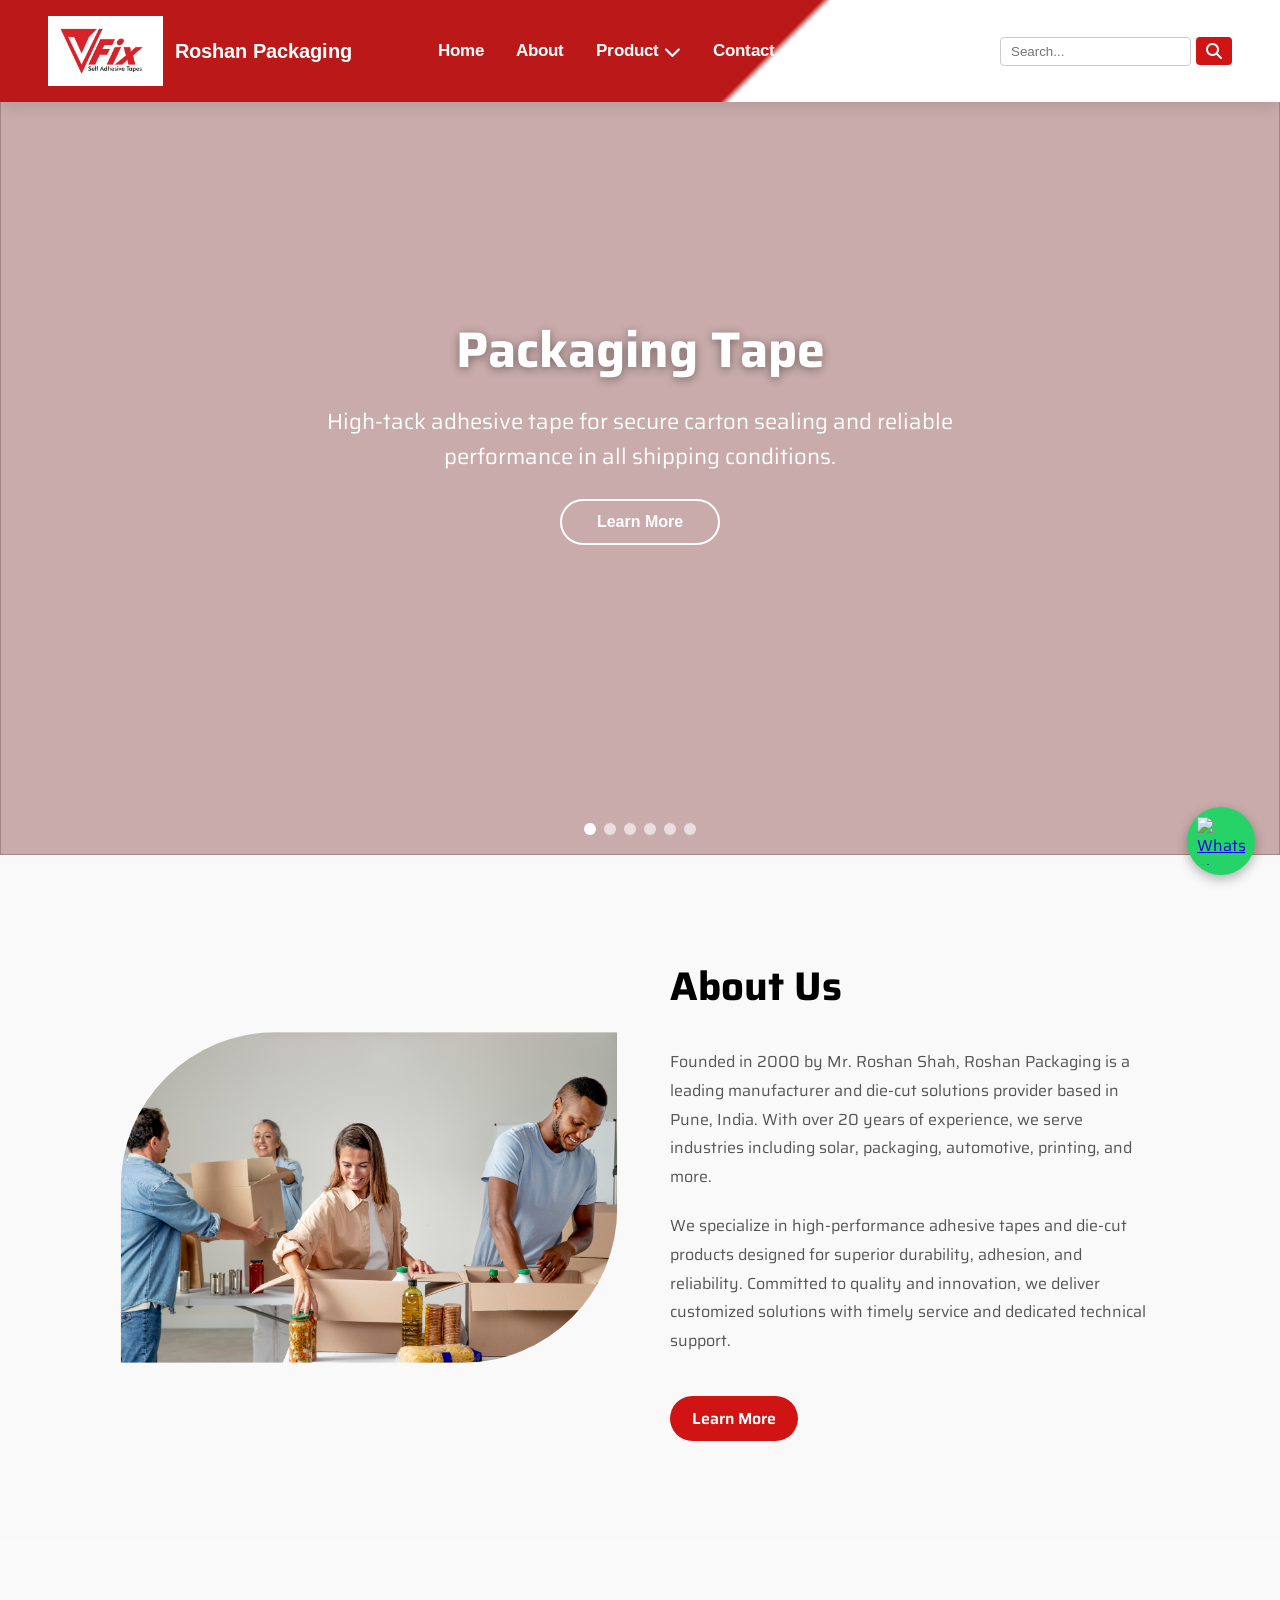
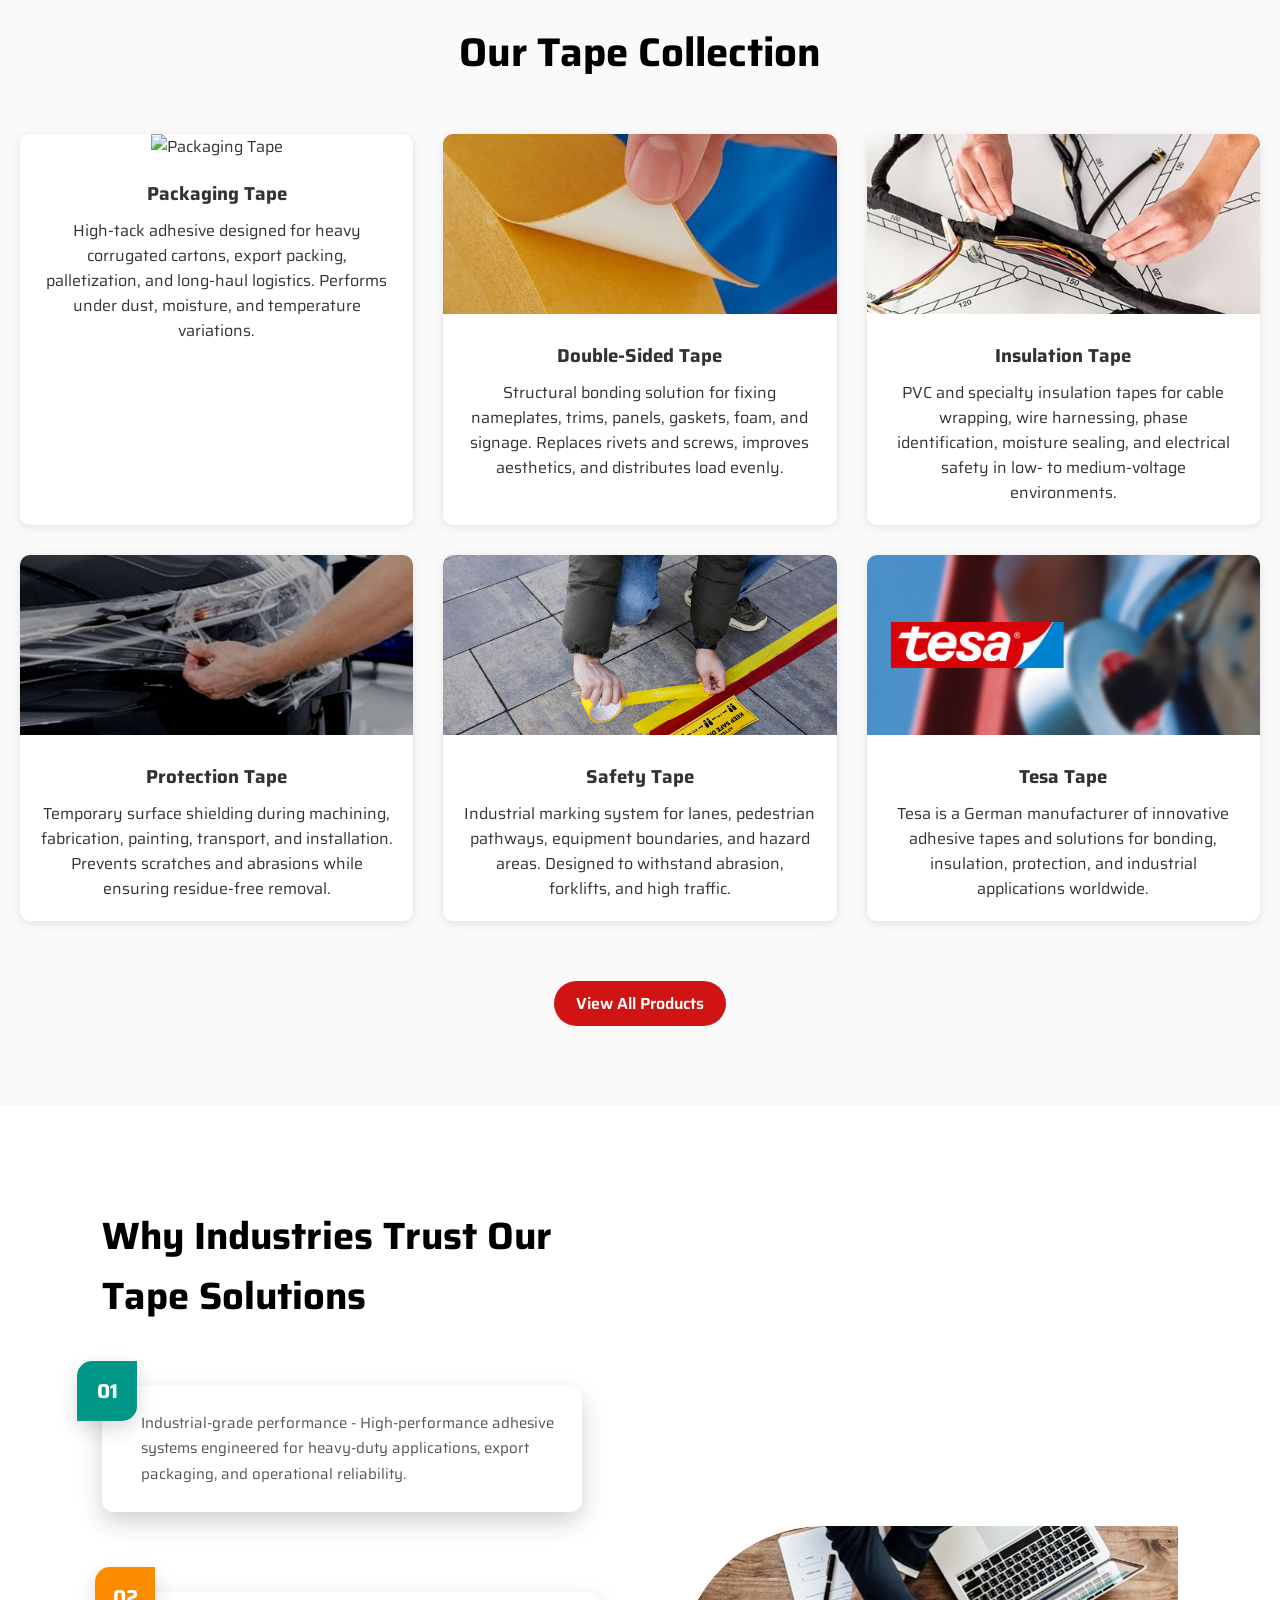
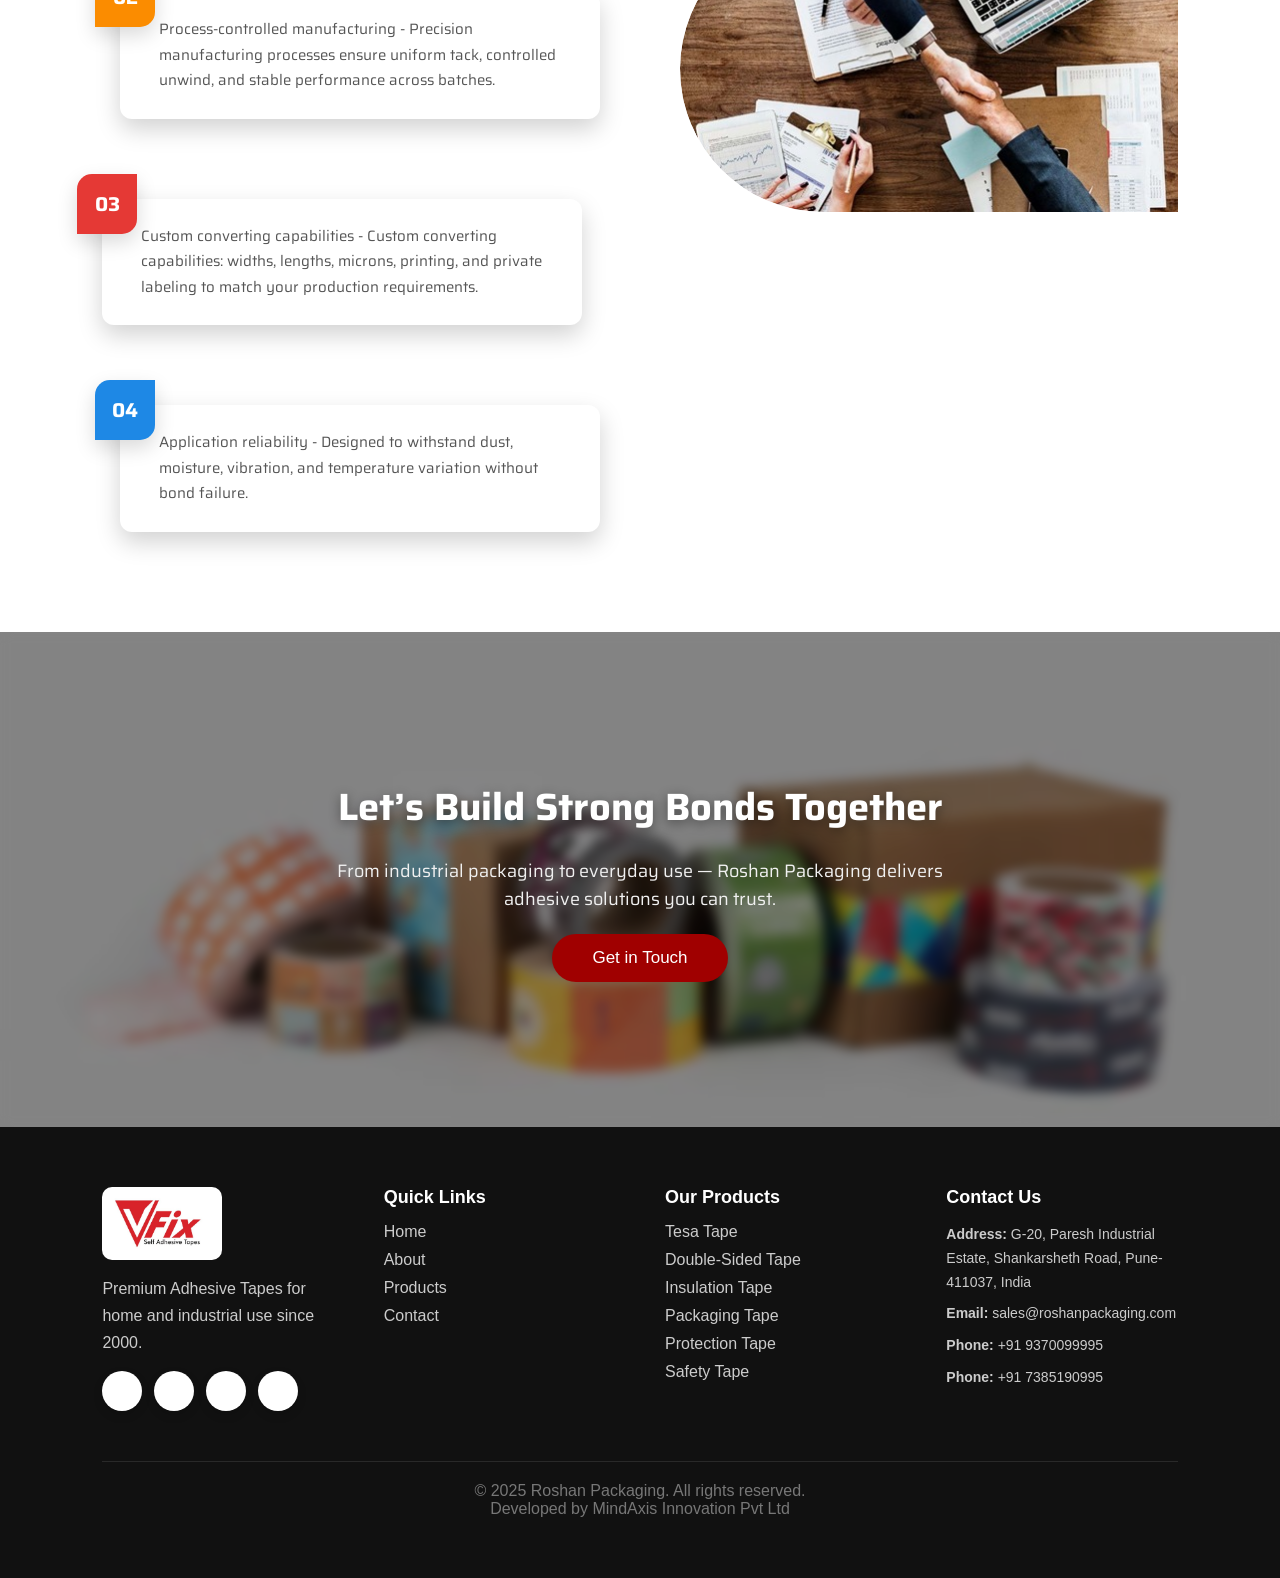
==== commit 367dd8ae: "Update project with latest changes" ====
--- a/index.html
+++ b/index.html
@@ -80,6 +80,18 @@
     </div>
   </div>
 
+  <!-- Slide 6 -->
+  <div class="slide">
+    <img src="videos/tesa_tape.png" alt="">
+    <div class="hero-content">
+      <h2>Tesa Tape</h2>
+      <p>Tesa is a German manufacturer of advanced adhesive solutions for automotive, electronics, construction, and industrial sectors.</p>
+      <div class="hero-buttons">
+        <a href="products.html?category=tesa"><button class="btn-outline">Explore</button></a>
+      </div>
+    </div>
+  </div>
+
     <div class="overlay"></div>
 
 
@@ -105,6 +117,24 @@
           <a href="products.html" class="dropdown-toggle" id="productToggle">Product <i
               class="fas fa-chevron-down"></i></a>
           <ul class="dropdown-menu">
+
+            <li class="sub-dropdown">
+              <a href="products.html?category=tesa">Tesa Tape ▸</a>
+
+              <ul class="sub-menu">
+                <li><a href="product-detail.html?id=35">Tesa 2410 BOPP</a></li>
+                <li><a href="product-detail.html?id=36">Tesa 4657 00-01</a></li>
+                <li><a href="product-detail.html?id=37">Tesa 4848</a></li>
+                <li><a href="product-detail.html?id=38">Tesa 4952 MMT</a></li>
+                <li><a href="product-detail.html?id=39">Tesa 4965</a></li>
+                <li><a href="product-detail.html?id=40">Tesa 4968</a></li>
+                <li><a href="product-detail.html?id=41">Tesa 7044 ACX</a></li>
+                <li><a href="product-detail.html?id=42">Tesa 7062 ACX</a></li>
+                <li><a href="product-detail.html?id=43">Tesa 50551</a></li>
+                <li><a href="product-detail.html?id=44">Tesa 51025</a></li>
+                <li><a href="product-detail.html?id=45">Tesa 51036</a></li>
+              </ul>
+            </li>
 
             <li class="sub-dropdown">
               <a href="products.html?category=double">Double-Sided Tape ▸</a>
@@ -158,24 +188,6 @@
                 <li data-subfilter="security"><a href="product-detail.html?id=13">Security</a></li>
               </ul>
             </li>
-
-            <li class="sub-dropdown">
-              <a href="products.html?category=tesa">Tesa ▸</a>
-
-              <ul class="sub-menu">
-                <li><a href="product-detail.html?id=35">Tesa 2410 BOPP</a></li>
-                <li><a href="product-detail.html?id=36">Tesa 4657 00-01</a></li>
-                <li><a href="product-detail.html?id=37">Tesa 4848</a></li>
-                <li><a href="product-detail.html?id=38">Tesa 4952 MMT</a></li>
-                <li><a href="product-detail.html?id=39">Tesa 4965</a></li>
-                <li><a href="product-detail.html?id=40">Tesa 4968</a></li>
-                <li><a href="product-detail.html?id=41">Tesa 7044 ACX</a></li>
-                <li><a href="product-detail.html?id=42">Tesa 7062 ACX</a></li>
-                <li><a href="product-detail.html?id=43">Tesa 50551</a></li>
-                <li><a href="product-detail.html?id=44">Tesa 51025</a></li>
-                <li><a href="product-detail.html?id=45">Tesa 51036</a></li>
-              </ul>
-            </li>
             
             <li class="sub-dropdown">
               <a href="products.html?category=insulation">Insulation Tape ▸</a>
@@ -267,6 +279,7 @@
       <button class="indicator" data-slide="2"></button>
       <button class="indicator" data-slide="3"></button>
       <button class="indicator" data-slide="4"></button>
+      <button class="indicator" data-slide="5"></button>
     </div>
   </div>
 
@@ -347,6 +360,13 @@
             to withstand abrasion, forklifts, and high traffic.</p>
         </div>
       </div>
+      <div class="product-card">
+        <img src="videos/tesa_tape.png" alt="Tesa Tape">
+        <div class="card-body">
+          <h3>Tesa Tape</h3>
+          <p>Tesa is a German manufacturer of innovative adhesive tapes and solutions for bonding, insulation, protection, and industrial applications worldwide.</p>
+        </div>
+      </div>
     </div>
 
     <div class="view-all-btn-container">
@@ -449,6 +469,7 @@
       <div class="footer-links">
         <h4>Our Products</h4>
         <ul>
+          <li><a href="products.html?category=tesa">Tesa Tape</a></li>
           <li><a href="products.html?category=double">Double-Sided Tape</a></li>
           <li><a href="products.html?category=insulation">Insulation Tape</a></li>
           <li><a href="products.html?category=packaging">Packaging Tape</a></li>
@@ -510,7 +531,7 @@
     }
 
     function startAutoSlide() {
-      autoSlideTimer = setInterval(nextSlide, 5000); // Change slide every 5 seconds
+      autoSlideTimer = setInterval(nextSlide, 4000); // Change slide every 4 seconds
     }
 
     function resetAutoSlide() {
--- a/style.css
+++ b/style.css
@@ -1196,11 +1196,12 @@
 
 .product-grid-home {
   display: grid;
-  grid-template-columns: repeat(5, 1fr);
+  grid-template-columns: repeat(3, 1fr);
   gap: 30px;
   width: 100%;
   max-width: 1400px;
   margin: 0 auto;
+  /* padding: 0px 100px; */
 }
 
 .view-all-btn-container {
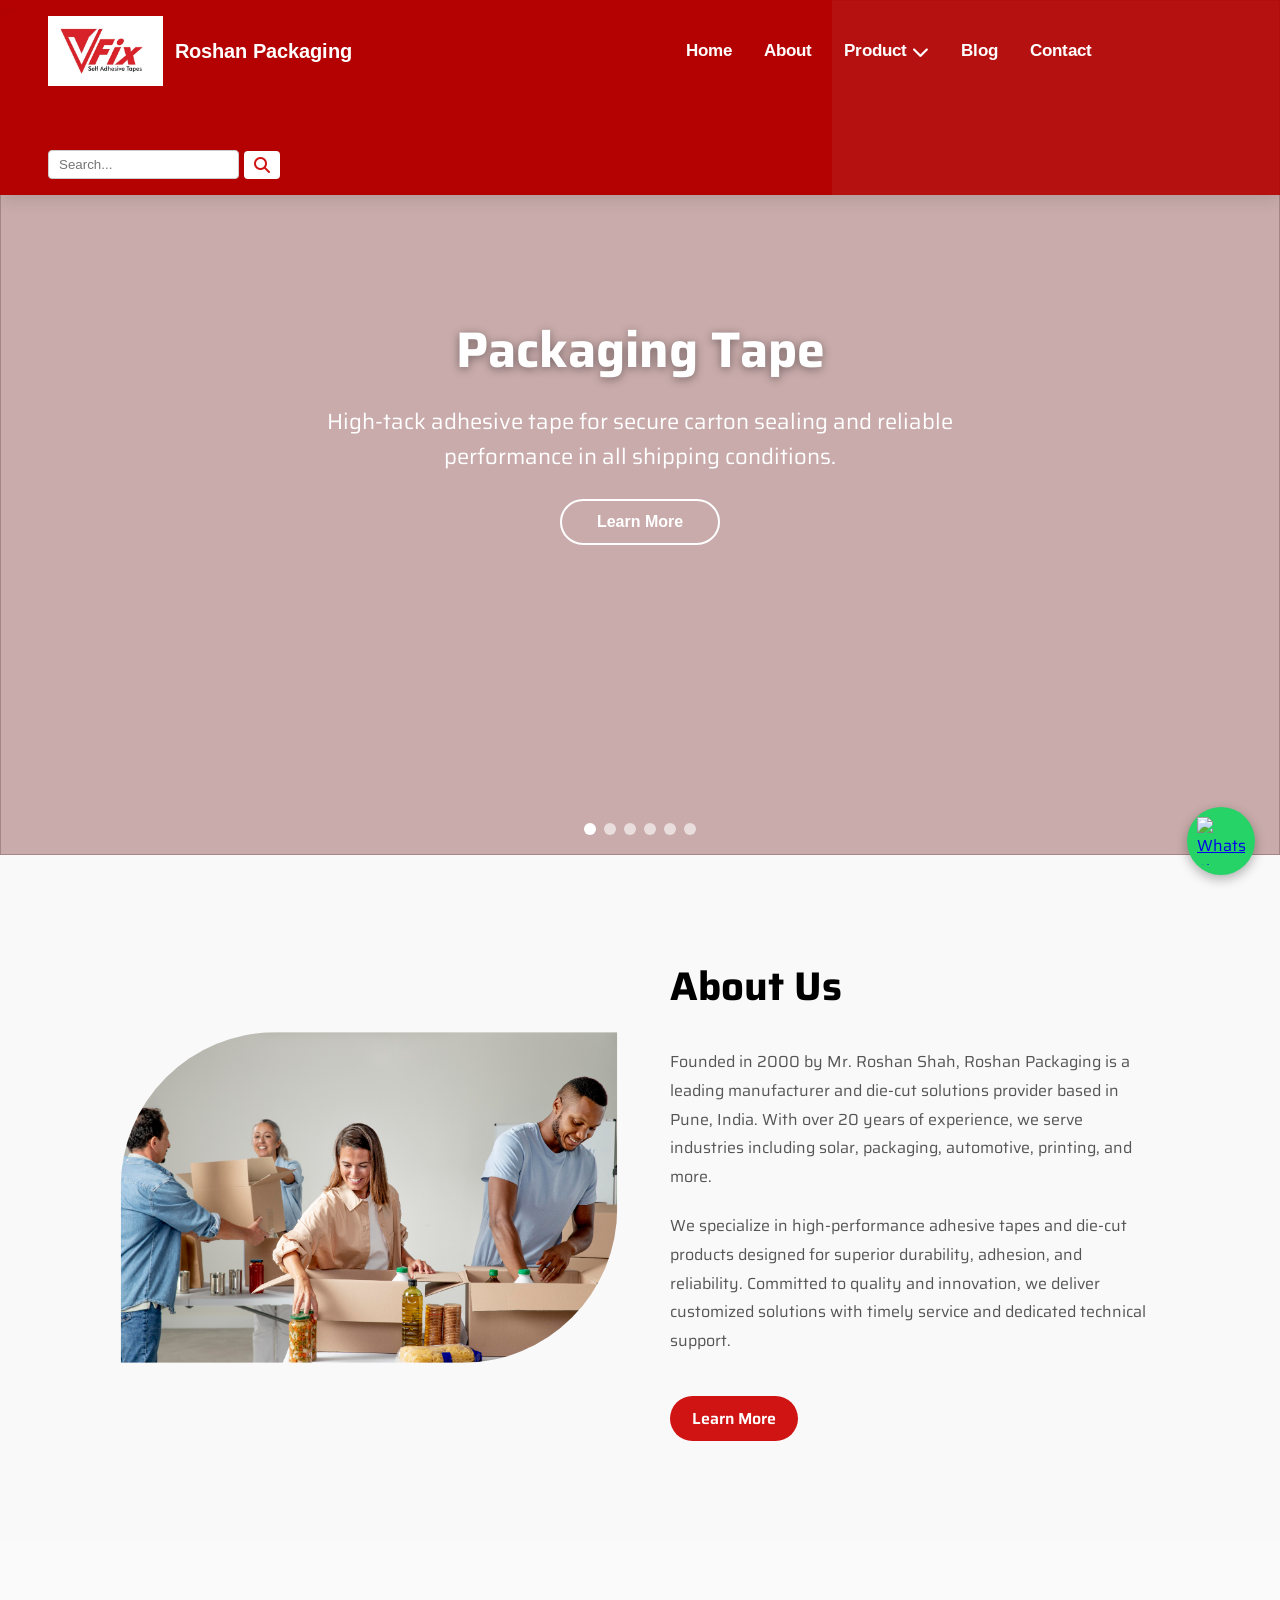
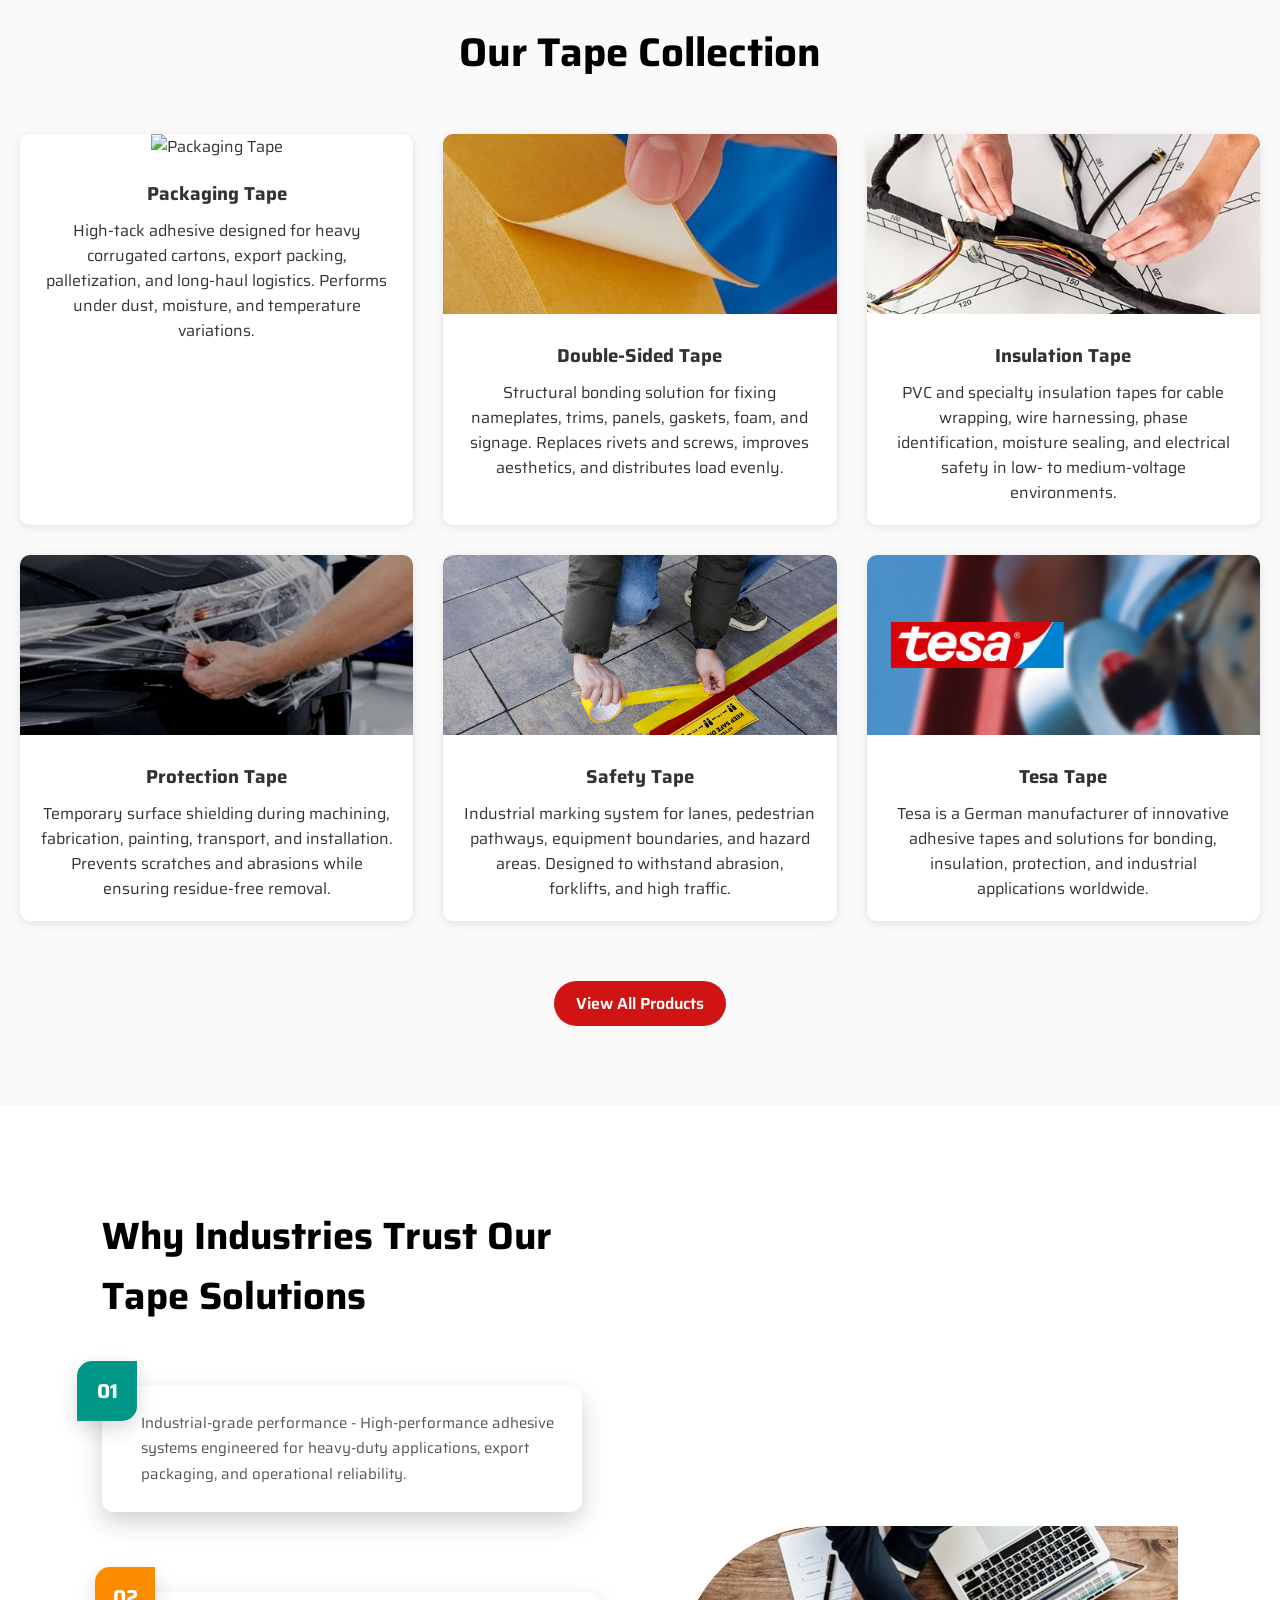
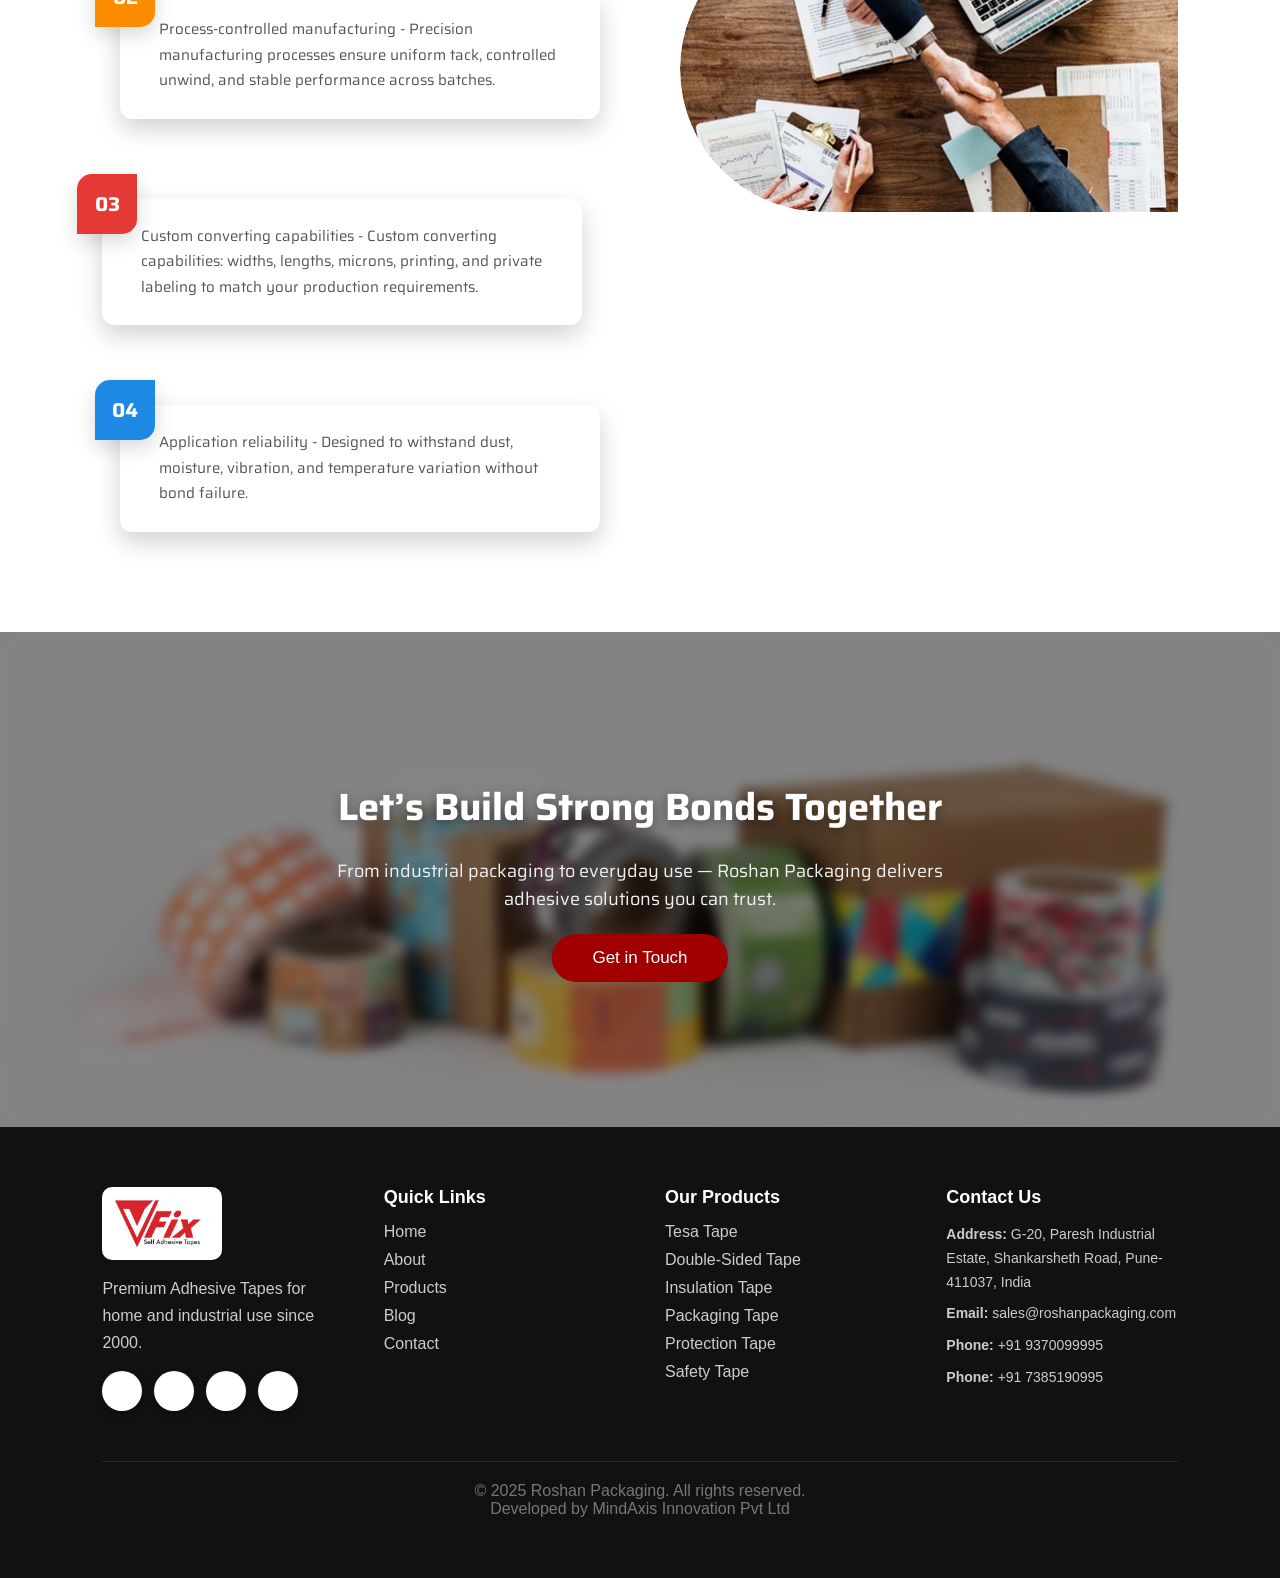
==== commit 380ad32e: "Update project with latest changes" ====
--- a/index.html
+++ b/index.html
@@ -221,6 +221,7 @@
           </ul>
 
         </li>
+        <li><a href="blog.html">Blog</a></li>
         <li><a href="contact.html">Contact</a></li>
       </ul>
 
@@ -462,6 +463,7 @@
           <li><a href="index.html">Home</a></li>
           <li><a href="about.html">About</a></li>
           <li><a href="products.html">Products</a></li>
+          <li><a href="blog.html">Blog</a></li>
           <li><a href="contact.html">Contact</a></li>
         </ul>
       </div>
--- a/style.css
+++ b/style.css
@@ -44,7 +44,7 @@
   top: 0;
   left: 0;
   width: 100%;
-  background-color: #fff;
+  background-color: rgba(179, 0, 0, 0.9);
   padding: 1rem 3rem;
   box-shadow: 0 5px 15px rgba(0,0,0,0.1);
   z-index: 1000;
@@ -57,7 +57,7 @@
   top: 0;
   width: 65%;
   height: 100%;
-  background: linear-gradient(135deg, rgba(179, 0, 0, 0.9) 88%, rgba(179, 0, 0, 0) 89%);
+  background: rgba(179, 0, 0, 0.9);
   z-index: -1;
 }
 
@@ -135,8 +135,8 @@
   display: flex;
   align-items: center;
   justify-content: center;
-  background-color: #d01313;
-  color: #fff;
+  background-color: #fff;
+  color: #d01313;
   border: none;
   padding: 6px 10px;
   border-radius: 4px;
